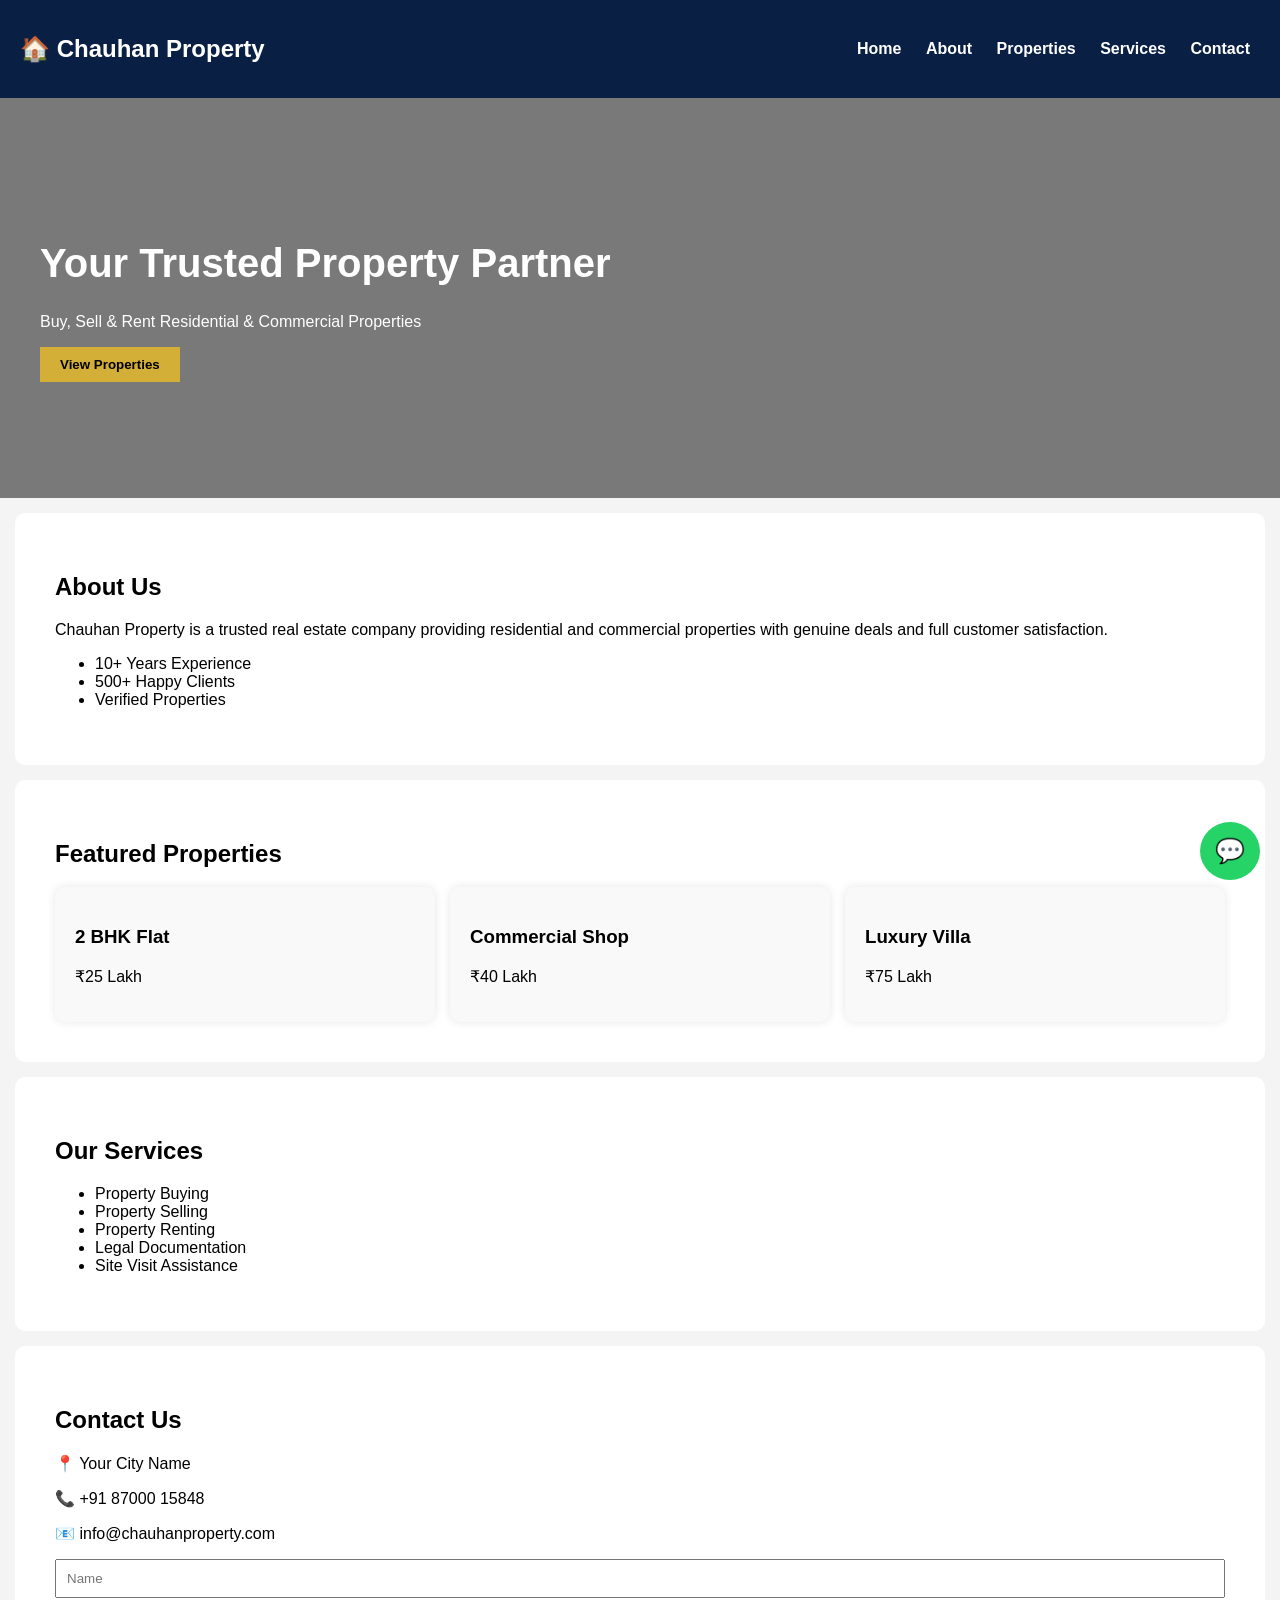
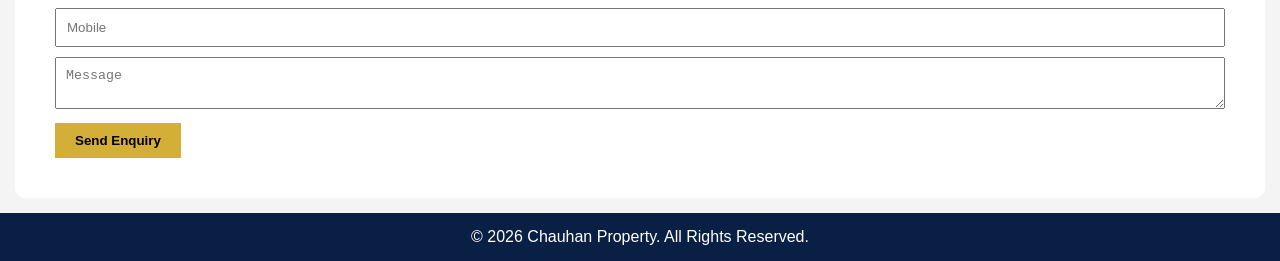
==== index.html @ dc0bf6d6 "Add files via upload" ====
<!DOCTYPE html>
<html lang="en">
<head>
<meta charset="UTF-8">
<title>Chauhan Property</title>
<meta name="viewport" content="width=device-width, initial-scale=1.0">
<style>
*{box-sizing:border-box;}
body{margin:0;font-family:Arial;background:#f4f4f4;}
header{background:#0a1f44;color:white;padding:15px 20px;display:flex;justify-content:space-between;align-items:center;flex-wrap:wrap;}
nav a{color:white;margin:5px 10px;text-decoration:none;font-weight:bold;}
.slider{position:relative;height:400px;overflow:hidden;}
.slide{position:absolute;width:100%;height:100%;background-size:cover;background-position:center;transition:1s;}
.overlay{background:rgba(0,0,0,0.5);height:100%;color:white;display:flex;align-items:center;padding-left:40px;}
.overlay h1{font-size:40px;}
.section{padding:40px;background:white;margin:15px;border-radius:10px;}
.cards{display:flex;gap:15px;flex-wrap:wrap;}
.card{background:#f9f9f9;padding:20px;border-radius:10px;flex:1;min-width:250px;box-shadow:0 0 10px rgba(0,0,0,0.1);}
footer{background:#0a1f44;color:white;text-align:center;padding:15px;}
input,textarea{width:100%;padding:10px;margin-bottom:10px;}
button{background:#d4af37;border:none;padding:10px 20px;font-weight:bold;cursor:pointer;}
.whatsapp{position:fixed;bottom:20px;right:20px;background:#25d366;color:white;padding:15px;border-radius:50%;font-size:24px;text-decoration:none;}
@media(max-width:768px){.overlay h1{font-size:26px;}header{flex-direction:column;align-items:flex-start;}}
</style>
</head>
<body>
<header>
<h2>🏠 Chauhan Property</h2>
<nav>
<a href="#">Home</a>
<a href="#">About</a>
<a href="#">Properties</a>
<a href="#">Services</a>
<a href="#">Contact</a>
</nav>
</header>
<div class="slider">
<div class="slide" style="background-image:url('https://images.unsplash.com/photo-1568605114967-8130f3a36994');"></div>
<div class="slide" style="background-image:url('https://images.unsplash.com/photo-1570129477492-45c003edd2be');"></div>
<div class="slide" style="background-image:url('https://images.unsplash.com/photo-1564013799919-ab600027ffc6');"></div>
<div class="overlay">
<div>
<h1>Your Trusted Property Partner</h1>
<p>Buy, Sell & Rent Residential & Commercial Properties</p>
<button>View Properties</button>
</div>
</div>
</div>
<div class="section">
<h2>About Us</h2>
<p>Chauhan Property is a trusted real estate company providing residential and commercial properties with genuine deals and full customer satisfaction.</p>
<ul>
<li>10+ Years Experience</li>
<li>500+ Happy Clients</li>
<li>Verified Properties</li>
</ul>
</div>
<div class="section">
<h2>Featured Properties</h2>
<div class="cards">
<div class="card"><h3>2 BHK Flat</h3><p>₹25 Lakh</p></div>
<div class="card"><h3>Commercial Shop</h3><p>₹40 Lakh</p></div>
<div class="card"><h3>Luxury Villa</h3><p>₹75 Lakh</p></div>
</div>
</div>
<div class="section">
<h2>Our Services</h2>
<ul>
<li>Property Buying</li>
<li>Property Selling</li>
<li>Property Renting</li>
<li>Legal Documentation</li>
<li>Site Visit Assistance</li>
</ul>
</div>
<div class="section">
<h2>Contact Us</h2>
<p>📍 Your City Name</p>
<p>📞 +91 87000 15848</p>
<p>📧 info@chauhanproperty.com</p>
<form>
<input type="text" placeholder="Name">
<input type="text" placeholder="Mobile">
<textarea placeholder="Message"></textarea>
<button>Send Enquiry</button>
</form>
</div>
<footer>© 2026 Chauhan Property. All Rights Reserved.</footer>
<a class="whatsapp" href="https://wa.me/918700015848" target="_blank">💬</a>
<script>
let slides=document.querySelectorAll('.slide');let i=0;slides[0].style.opacity=1;
setInterval(()=>{slides[i].style.opacity=0;i=(i+1)%slides.length;slides[i].style.opacity=1;},3000);
</script>
</body>
</html>
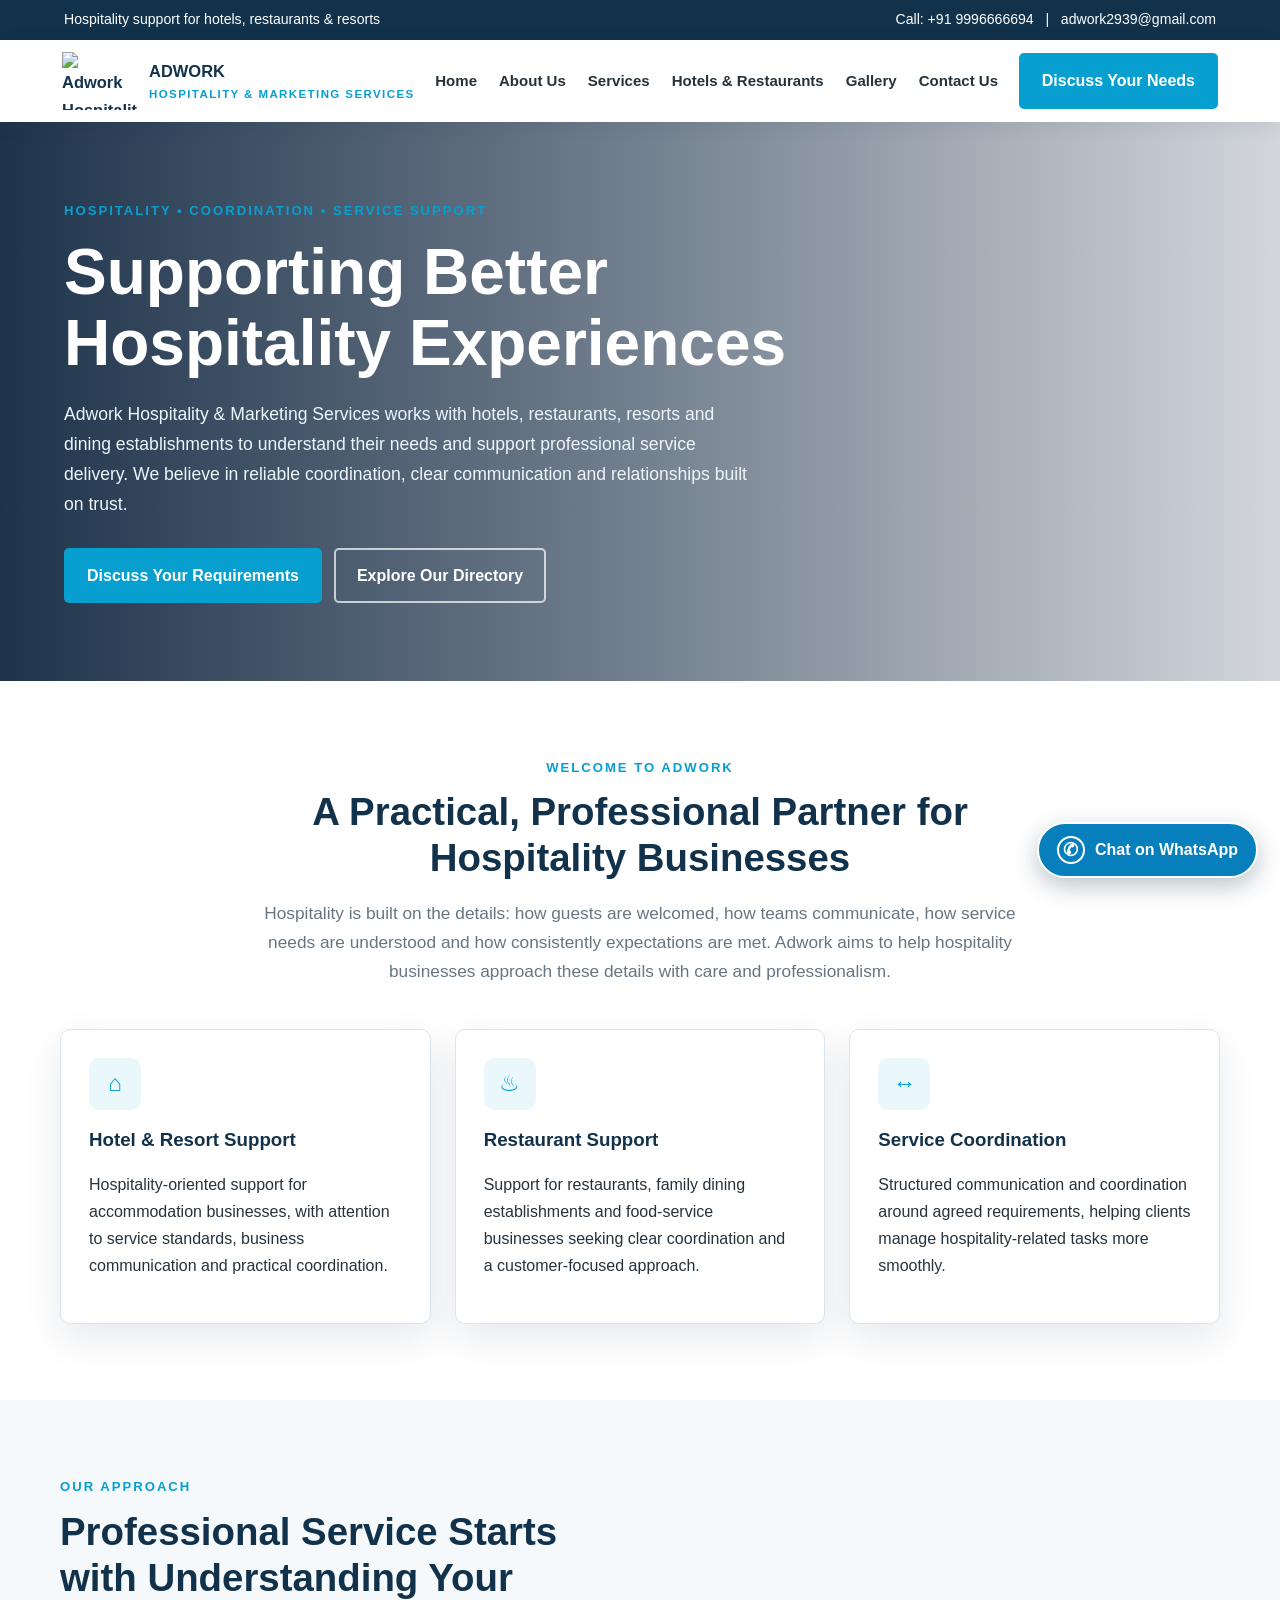
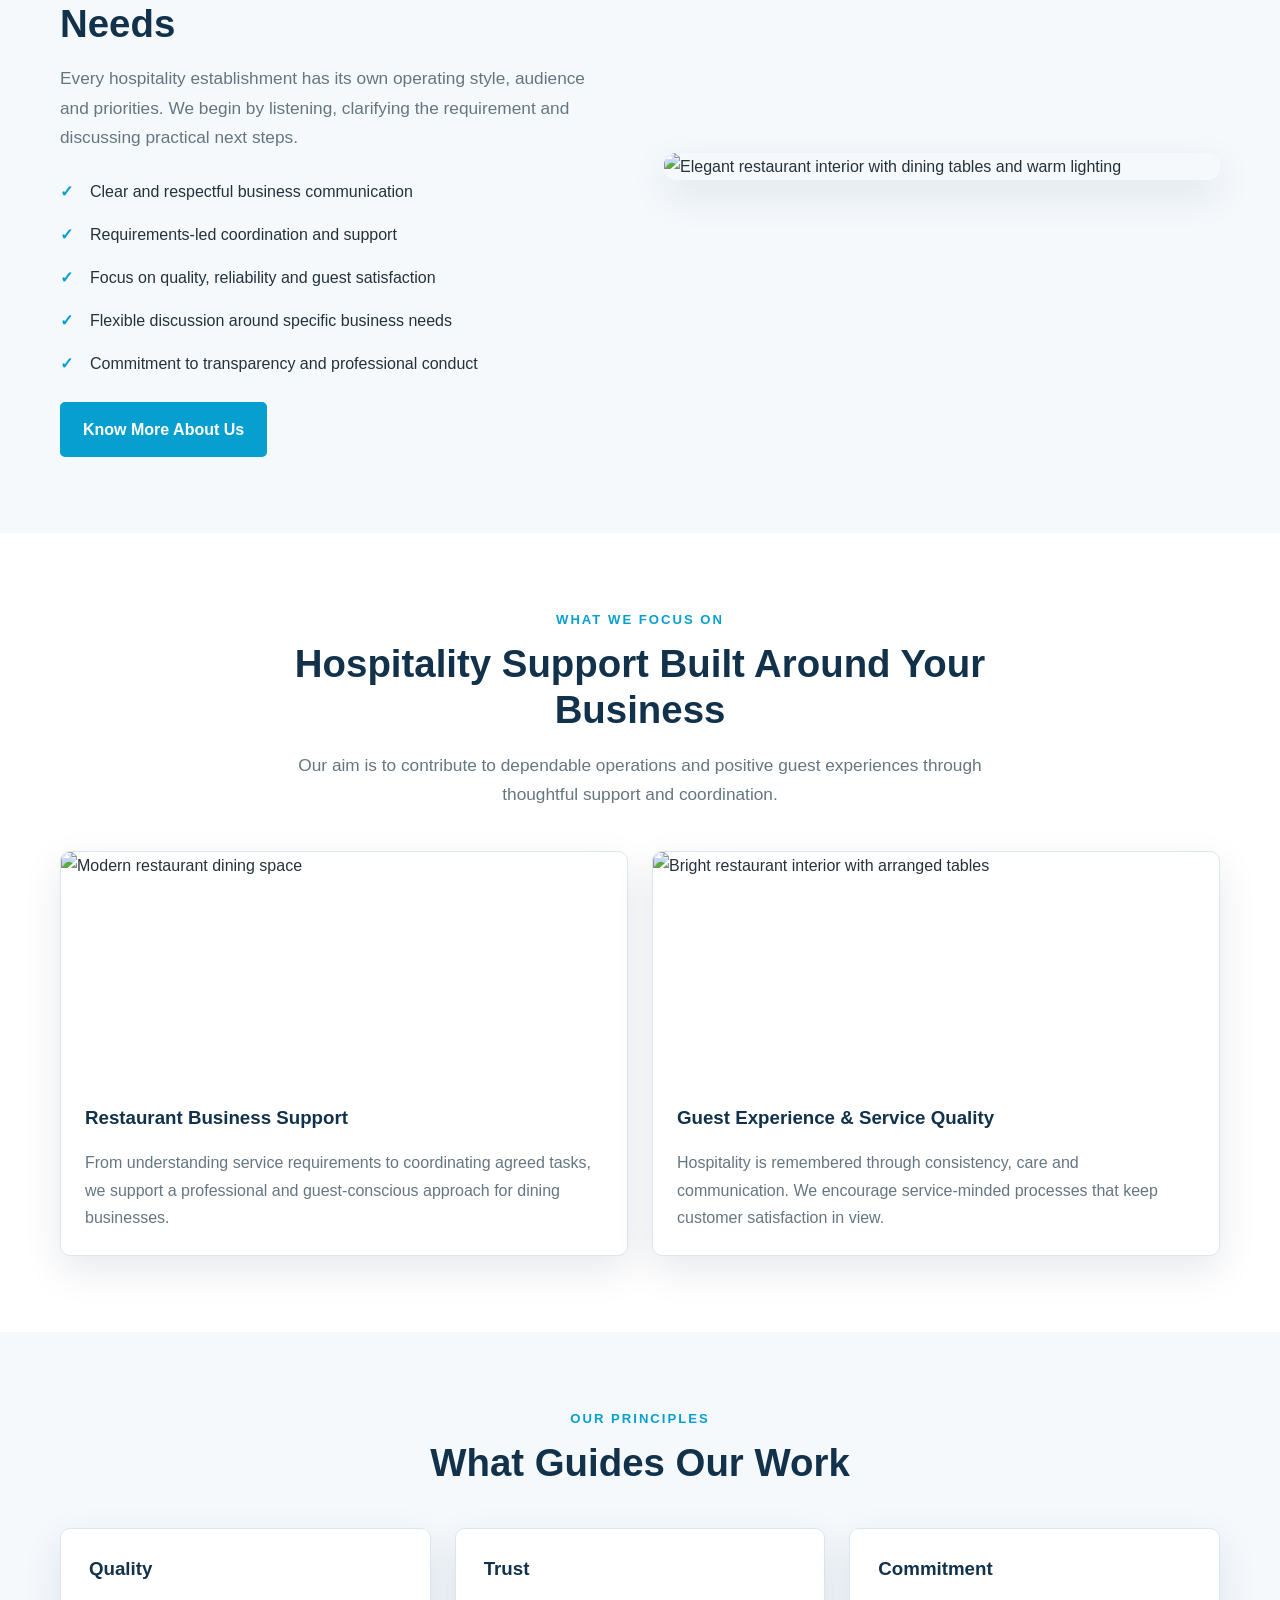
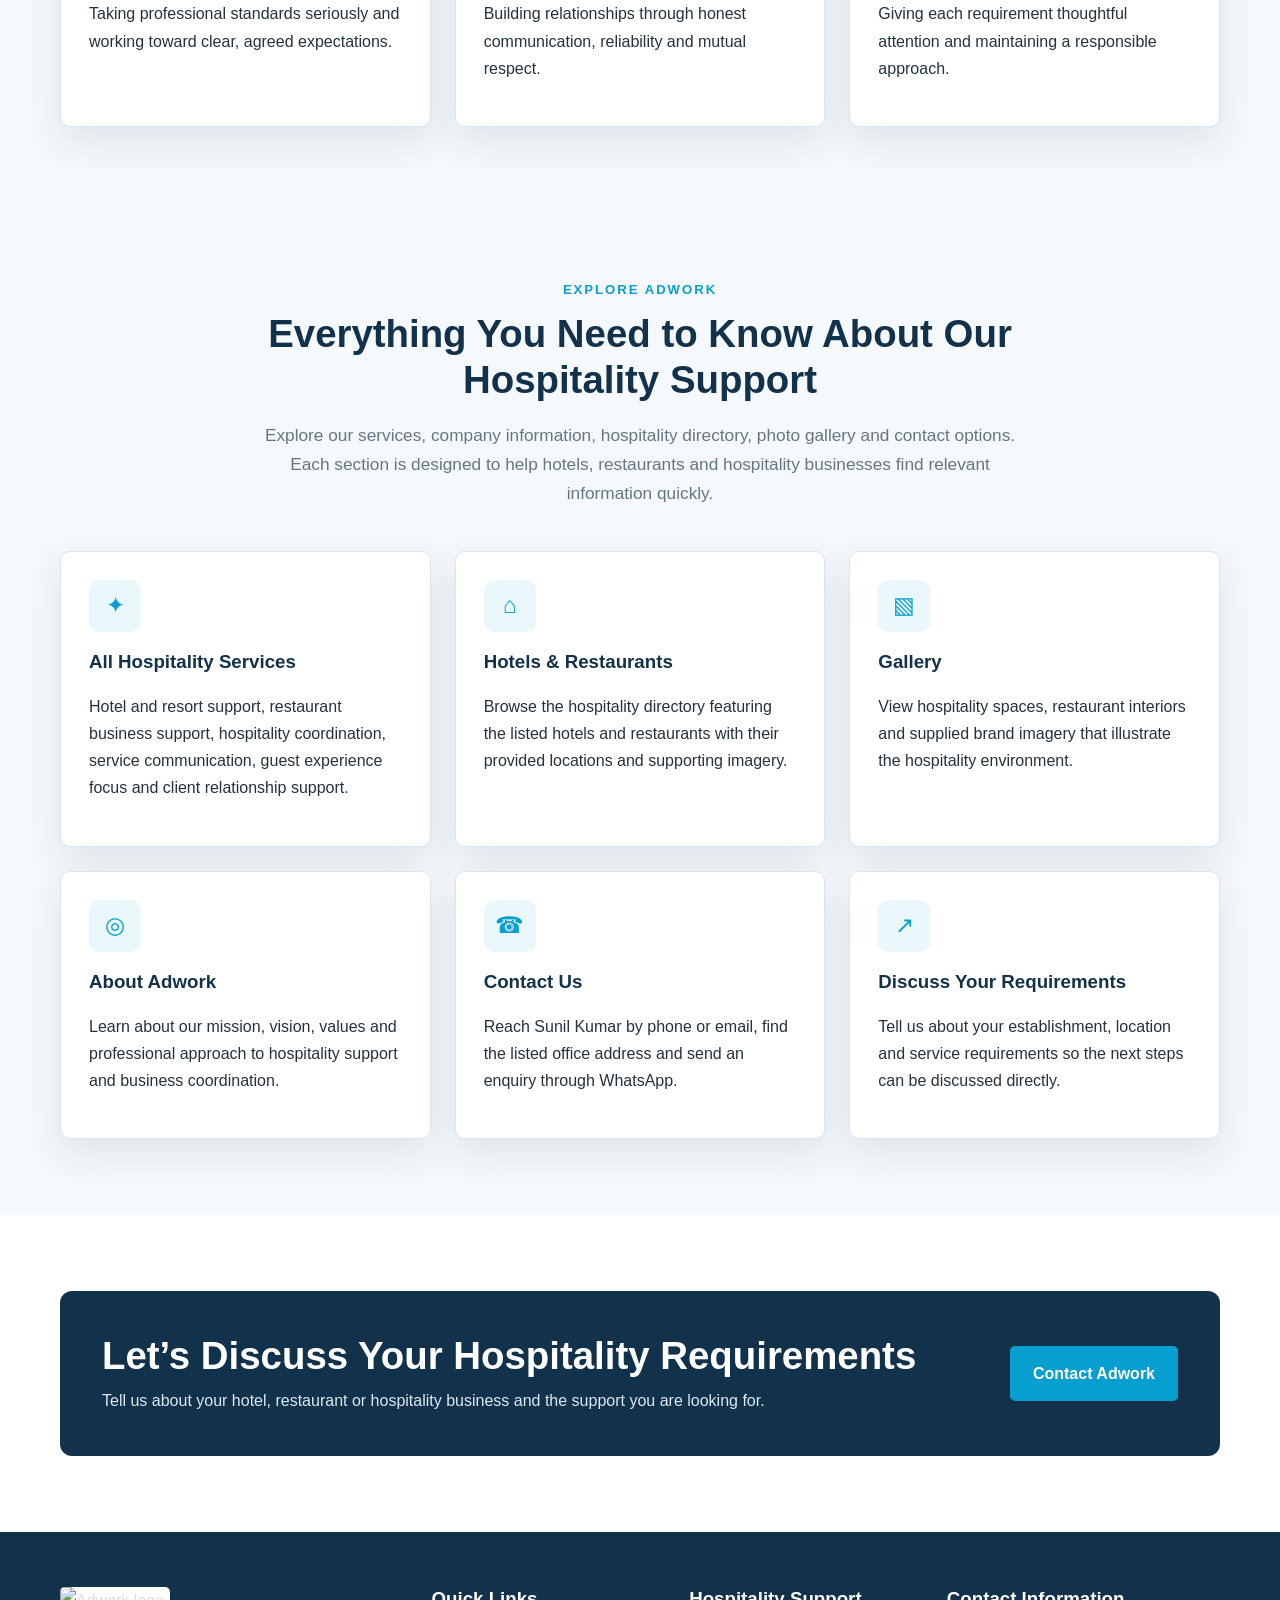
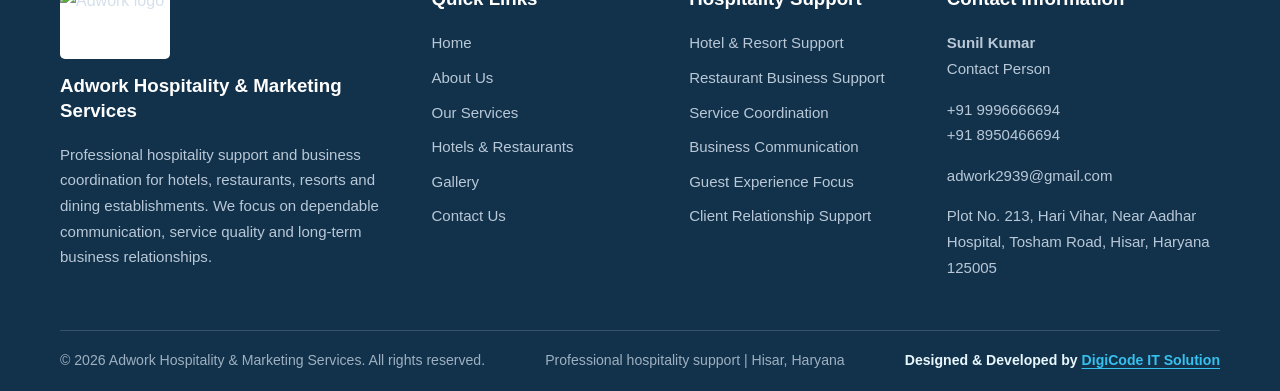
==== commit 37fcbc75: "Add files via upload" ====
--- a/index.html
+++ b/index.html
@@ -1,95 +1,48 @@
-<!DOCTYPE html>
-<html lang="en">
-<head>
-<meta charset="UTF-8">
-<title>Chauhan Property</title>
-<meta name="viewport" content="width=device-width, initial-scale=1.0">
-<style>
-*{box-sizing:border-box;}
-body{margin:0;font-family:Arial;background:#f4f4f4;}
-header{background:#0a1f44;color:white;padding:15px 20px;display:flex;justify-content:space-between;align-items:center;flex-wrap:wrap;}
-nav a{color:white;margin:5px 10px;text-decoration:none;font-weight:bold;}
-.slider{position:relative;height:400px;overflow:hidden;}
-.slide{position:absolute;width:100%;height:100%;background-size:cover;background-position:center;transition:1s;}
-.overlay{background:rgba(0,0,0,0.5);height:100%;color:white;display:flex;align-items:center;padding-left:40px;}
-.overlay h1{font-size:40px;}
-.section{padding:40px;background:white;margin:15px;border-radius:10px;}
-.cards{display:flex;gap:15px;flex-wrap:wrap;}
-.card{background:#f9f9f9;padding:20px;border-radius:10px;flex:1;min-width:250px;box-shadow:0 0 10px rgba(0,0,0,0.1);}
-footer{background:#0a1f44;color:white;text-align:center;padding:15px;}
-input,textarea{width:100%;padding:10px;margin-bottom:10px;}
-button{background:#d4af37;border:none;padding:10px 20px;font-weight:bold;cursor:pointer;}
-.whatsapp{position:fixed;bottom:20px;right:20px;background:#25d366;color:white;padding:15px;border-radius:50%;font-size:24px;text-decoration:none;}
-@media(max-width:768px){.overlay h1{font-size:26px;}header{flex-direction:column;align-items:flex-start;}}
-</style>
-</head>
-<body>
-<header>
-<h2>🏠 Chauhan Property</h2>
-<nav>
-<a href="#">Home</a>
-<a href="#">About</a>
-<a href="#">Properties</a>
-<a href="#">Services</a>
-<a href="#">Contact</a>
-</nav>
-</header>
-<div class="slider">
-<div class="slide" style="background-image:url('https://images.unsplash.com/photo-1568605114967-8130f3a36994');"></div>
-<div class="slide" style="background-image:url('https://images.unsplash.com/photo-1570129477492-45c003edd2be');"></div>
-<div class="slide" style="background-image:url('https://images.unsplash.com/photo-1564013799919-ab600027ffc6');"></div>
-<div class="overlay">
-<div>
-<h1>Your Trusted Property Partner</h1>
-<p>Buy, Sell & Rent Residential & Commercial Properties</p>
-<button>View Properties</button>
+<!doctype html>
+<html lang="en"><head><meta charset="utf-8"><meta name="viewport" content="width=device-width,initial-scale=1">
+<title>Adwork Hospitality & Marketing Services | Hotel & Restaurant Support</title><meta name="description" content="Adwork Hospitality & Marketing Services offers hospitality-oriented support and business coordination for hotels, restaurants, resorts and dining establishments in India.">
+<meta name="theme-color" content="#12324b"><link rel="stylesheet" href="style.css">
+</head><body>
+<div class="topbar"><div>Hospitality support for hotels, restaurants & resorts</div><div>Call: <a href="tel:+919996666694">+91 9996666694</a> &nbsp; | &nbsp; <a href="mailto:adwork2939@gmail.com">adwork2939@gmail.com</a></div></div>
+<header class="site-header"><div class="nav-wrap">
+<a class="brand" href="index.html"><img src="assets/adwork-logo.jpg" alt="Adwork Hospitality & Marketing Services logo"><div>ADWORK<span>HOSPITALITY & MARKETING SERVICES</span></div></a>
+<button class="mobile-toggle" aria-label="Open navigation menu" aria-expanded="false">☰</button>
+<nav class="nav-links" aria-label="Main navigation">
+<a href="index.html">Home</a><a href="about.html">About Us</a><a href="services.html">Services</a><a href="directory.html">Hotels & Restaurants</a><a href="gallery.html">Gallery</a><a href="contact.html">Contact Us</a>
+</nav><a class="nav-cta" href="contact.html">Discuss Your Needs</a>
+</div></header>
+
+<main>
+<section class="hero"><div class="hero-inner"><div class="eyebrow">Hospitality • Coordination • Service Support</div><h1>Supporting Better Hospitality Experiences</h1><p>Adwork Hospitality & Marketing Services works with hotels, restaurants, resorts and dining establishments to understand their needs and support professional service delivery. We believe in reliable coordination, clear communication and relationships built on trust.</p><div class="hero-actions"><a class="btn" href="contact.html">Discuss Your Requirements</a><a class="btn btn-outline" href="directory.html">Explore Our Directory</a></div></div></section>
+<section class="section"><div class="container"><div class="section-heading"><div class="eyebrow">Welcome to Adwork</div><h2>A Practical, Professional Partner for Hospitality Businesses</h2><p class="lead">Hospitality is built on the details: how guests are welcomed, how teams communicate, how service needs are understood and how consistently expectations are met. Adwork aims to help hospitality businesses approach these details with care and professionalism.</p></div>
+<div class="grid"><article class="service-card"><div class="icon-box">⌂</div><h3>Hotel & Resort Support</h3><p>Hospitality-oriented support for accommodation businesses, with attention to service standards, business communication and practical coordination.</p></article><article class="service-card"><div class="icon-box">♨</div><h3>Restaurant Support</h3><p>Support for restaurants, family dining establishments and food-service businesses seeking clear coordination and a customer-focused approach.</p></article><article class="service-card"><div class="icon-box">↔</div><h3>Service Coordination</h3><p>Structured communication and coordination around agreed requirements, helping clients manage hospitality-related tasks more smoothly.</p></article></div></div></section>
+<section class="section alt"><div class="container split"><div><div class="eyebrow">Our approach</div><h2>Professional Service Starts with Understanding Your Needs</h2><p class="lead">Every hospitality establishment has its own operating style, audience and priorities. We begin by listening, clarifying the requirement and discussing practical next steps.</p><ul class="check-list"><li>Clear and respectful business communication</li><li>Requirements-led coordination and support</li><li>Focus on quality, reliability and guest satisfaction</li><li>Flexible discussion around specific business needs</li><li>Commitment to transparency and professional conduct</li></ul><a class="btn" href="about.html">Know More About Us</a></div><img src="assets/restaurant-interior-1.jpg" alt="Elegant restaurant interior with dining tables and warm lighting"></div></section>
+<section class="section"><div class="container"><div class="section-heading"><div class="eyebrow">What we focus on</div><h2>Hospitality Support Built Around Your Business</h2><p class="lead">Our aim is to contribute to dependable operations and positive guest experiences through thoughtful support and coordination.</p></div><div class="grid two"><article class="card"><img src="assets/restaurant-interior-2.jpg" alt="Modern restaurant dining space"><div class="card-body"><h3>Restaurant Business Support</h3><p>From understanding service requirements to coordinating agreed tasks, we support a professional and guest-conscious approach for dining businesses.</p></div></article><article class="card"><img src="assets/restaurant-interior-3.jpg" alt="Bright restaurant interior with arranged tables"><div class="card-body"><h3>Guest Experience & Service Quality</h3><p>Hospitality is remembered through consistency, care and communication. We encourage service-minded processes that keep customer satisfaction in view.</p></div></article></div></div></section>
+<section class="section alt"><div class="container"><div class="section-heading"><div class="eyebrow">Our principles</div><h2>What Guides Our Work</h2></div><div class="grid"><div class="service-card"><h3>Quality</h3><p>Taking professional standards seriously and working toward clear, agreed expectations.</p></div><div class="service-card"><h3>Trust</h3><p>Building relationships through honest communication, reliability and mutual respect.</p></div><div class="service-card"><h3>Commitment</h3><p>Giving each requirement thoughtful attention and maintaining a responsible approach.</p></div></div></div></section>
+
+
+<section class="section alt"><div class="container">
+<div class="section-heading"><div class="eyebrow">Explore Adwork</div><h2>Everything You Need to Know About Our Hospitality Support</h2>
+<p class="lead">Explore our services, company information, hospitality directory, photo gallery and contact options. Each section is designed to help hotels, restaurants and hospitality businesses find relevant information quickly.</p></div>
+<div class="grid">
+<a class="service-card" href="services.html"><div class="icon-box">✦</div><h3>All Hospitality Services</h3><p>Hotel and resort support, restaurant business support, hospitality coordination, service communication, guest experience focus and client relationship support.</p></a>
+<a class="service-card" href="directory.html"><div class="icon-box">⌂</div><h3>Hotels & Restaurants</h3><p>Browse the hospitality directory featuring the listed hotels and restaurants with their provided locations and supporting imagery.</p></a>
+<a class="service-card" href="gallery.html"><div class="icon-box">▧</div><h3>Gallery</h3><p>View hospitality spaces, restaurant interiors and supplied brand imagery that illustrate the hospitality environment.</p></a>
+<a class="service-card" href="about.html"><div class="icon-box">◎</div><h3>About Adwork</h3><p>Learn about our mission, vision, values and professional approach to hospitality support and business coordination.</p></a>
+<a class="service-card" href="contact.html"><div class="icon-box">☎</div><h3>Contact Us</h3><p>Reach Sunil Kumar by phone or email, find the listed office address and send an enquiry through WhatsApp.</p></a>
+<a class="service-card" href="contact.html"><div class="icon-box">↗</div><h3>Discuss Your Requirements</h3><p>Tell us about your establishment, location and service requirements so the next steps can be discussed directly.</p></a>
 </div>
-</div>
-</div>
-<div class="section">
-<h2>About Us</h2>
-<p>Chauhan Property is a trusted real estate company providing residential and commercial properties with genuine deals and full customer satisfaction.</p>
-<ul>
-<li>10+ Years Experience</li>
-<li>500+ Happy Clients</li>
-<li>Verified Properties</li>
-</ul>
-</div>
-<div class="section">
-<h2>Featured Properties</h2>
-<div class="cards">
-<div class="card"><h3>2 BHK Flat</h3><p>₹25 Lakh</p></div>
-<div class="card"><h3>Commercial Shop</h3><p>₹40 Lakh</p></div>
-<div class="card"><h3>Luxury Villa</h3><p>₹75 Lakh</p></div>
-</div>
-</div>
-<div class="section">
-<h2>Our Services</h2>
-<ul>
-<li>Property Buying</li>
-<li>Property Selling</li>
-<li>Property Renting</li>
-<li>Legal Documentation</li>
-<li>Site Visit Assistance</li>
-</ul>
-</div>
-<div class="section">
-<h2>Contact Us</h2>
-<p>📍 Your City Name</p>
-<p>📞 +91 87000 15848</p>
-<p>📧 info@chauhanproperty.com</p>
-<form>
-<input type="text" placeholder="Name">
-<input type="text" placeholder="Mobile">
-<textarea placeholder="Message"></textarea>
-<button>Send Enquiry</button>
-</form>
-</div>
-<footer>© 2026 Chauhan Property. All Rights Reserved.</footer>
-<a class="whatsapp" href="https://wa.me/918700015848" target="_blank">💬</a>
-<script>
-let slides=document.querySelectorAll('.slide');let i=0;slides[0].style.opacity=1;
-setInterval(()=>{slides[i].style.opacity=0;i=(i+1)%slides.length;slides[i].style.opacity=1;},3000);
-</script>
-</body>
-</html>+</div></section>
+
+<section class="section"><div class="container"><div class="banner-cta"><div><h2>Let’s Discuss Your Hospitality Requirements</h2><p>Tell us about your hotel, restaurant or hospitality business and the support you are looking for.</p></div><a class="btn" href="contact.html">Contact Adwork</a></div></div></section>
+</main>
+
+<footer class="site-footer"><div class="footer-grid">
+<div><img class="footer-brand" src="assets/adwork-logo.jpg" alt="Adwork logo"><h3>Adwork Hospitality & Marketing Services</h3><p>Professional hospitality support and business coordination for hotels, restaurants, resorts and dining establishments. We focus on dependable communication, service quality and long-term business relationships.</p></div>
+<div><h3>Quick Links</h3><ul><li><a href="index.html">Home</a></li><li><a href="about.html">About Us</a></li><li><a href="services.html">Our Services</a></li><li><a href="directory.html">Hotels & Restaurants</a></li><li><a href="gallery.html">Gallery</a></li><li><a href="contact.html">Contact Us</a></li></ul></div>
+<div><h3>Hospitality Support</h3><ul><li>Hotel & Resort Support</li><li>Restaurant Business Support</li><li>Service Coordination</li><li>Business Communication</li><li>Guest Experience Focus</li><li>Client Relationship Support</li></ul></div>
+<div><h3>Contact Information</h3><p><strong>Sunil Kumar</strong><br>Contact Person</p><p><a href="tel:+919996666694">+91 9996666694</a><br><a href="tel:+918950466694">+91 8950466694</a></p><p><a href="mailto:adwork2939@gmail.com">adwork2939@gmail.com</a></p><p>Plot No. 213, Hari Vihar, Near Aadhar Hospital, Tosham Road, Hisar, Haryana 125005</p></div>
+</div><div class="copyright"><span>© 2026 Adwork Hospitality & Marketing Services. All rights reserved.</span><span>Professional hospitality support | Hisar, Haryana</span><span class="digicode-credit">Designed &amp; Developed by <a href="https://www.digicodeitsolution.com" target="_blank" rel="noopener noreferrer">DigiCode IT Solution</a></span></div></footer>
+<a class="floating-whatsapp" href="https://wa.me/919996666694?text=Hello%20Adwork%20Hospitality%20%26%20Marketing%20Services%2C%20I%20would%20like%20to%20enquire%20about%20your%20services." target="_blank" rel="noopener noreferrer" aria-label="Chat with Adwork on WhatsApp"><span class="wa-icon" aria-hidden="true">✆</span><span>Chat on WhatsApp</span></a>
+<script src="script.js"></script>
+</body></html>
--- a/style.css
+++ b/style.css
@@ -0,0 +1,12 @@
+
+:root{--navy:#12324b;--blue:#079fd0;--sky:#eaf8fc;--ink:#26323b;--muted:#667681;--gold:#079fd0;--white:#fff;--line:#dce5ed;--shadow:0 14px 38px rgba(16,43,78,.10)}
+*{box-sizing:border-box}html{scroll-behavior:smooth}body{margin:0;font-family:Inter,Segoe UI,Arial,sans-serif;color:var(--ink);line-height:1.7;background:#fff}img{max-width:100%;display:block}a{color:inherit;text-decoration:none}.topbar{background:var(--navy);color:#fff;padding:8px 5%;font-size:.88rem;display:flex;gap:22px;justify-content:space-between;flex-wrap:wrap}.site-header{position:sticky;top:0;z-index:50;background:#fff;box-shadow:0 4px 18px rgba(16,43,78,.08)}.nav-wrap{max-width:1200px;margin:auto;padding:12px 22px;display:flex;align-items:center;justify-content:space-between;gap:20px}.brand{display:flex;align-items:center;gap:12px;font-weight:800;color:var(--navy);font-size:1.03rem}.brand img{width:75px;height:58px;object-fit:contain}.brand span{display:block;font-size:.72rem;letter-spacing:1.4px;color:var(--blue);font-weight:700}.nav-links{display:flex;align-items:center;gap:22px;flex-wrap:wrap;font-size:.94rem;font-weight:650}.nav-links a:hover,.nav-links a.active{color:var(--blue)}.nav-cta,.btn{display:inline-flex;align-items:center;justify-content:center;padding:12px 21px;border-radius:5px;background:var(--blue);color:#fff;font-weight:750;border:2px solid var(--blue);transition:.2s}.nav-cta:hover,.btn:hover{background:var(--navy);border-color:var(--navy);color:#fff}.btn-outline{background:transparent;color:var(--navy);border-color:#b7c9d8}.btn-outline:hover{color:#fff}.hero{position:relative;min-height:530px;display:flex;align-items:center;overflow:hidden;background:linear-gradient(90deg,rgba(8,31,57,.91),rgba(8,31,57,.57),rgba(8,31,57,.18)),url('assets/restaurant-interior-2.jpg') center/cover}.hero-inner{max-width:1200px;width:100%;margin:auto;padding:78px 24px;color:#fff}.eyebrow{color:var(--gold);text-transform:uppercase;letter-spacing:2px;font-weight:800;font-size:.82rem}.hero h1{font-size:clamp(2.4rem,5vw,4.4rem);line-height:1.1;max-width:780px;margin:15px 0 22px}.hero p{max-width:690px;font-size:1.1rem;color:#edf5fa}.hero-actions{display:flex;gap:12px;flex-wrap:wrap;margin-top:28px}.hero .btn-outline{color:#fff;border-color:rgba(255,255,255,.7)}.section{padding:76px 22px}.section.alt{background:#f5f9fc}.container{max-width:1160px;margin:auto}.section-heading{text-align:center;max-width:760px;margin:0 auto 42px}.section-heading .eyebrow{color:var(--blue)}h2{color:var(--navy);font-size:clamp(1.8rem,3vw,2.7rem);line-height:1.2;margin:10px 0 16px}h3{color:var(--navy);line-height:1.3;margin-top:0}.lead{font-size:1.08rem;color:var(--muted)}.grid{display:grid;grid-template-columns:repeat(3,minmax(0,1fr));gap:24px}.grid.two{grid-template-columns:repeat(2,minmax(0,1fr))}.card{background:#fff;border:1px solid var(--line);border-radius:10px;overflow:hidden;box-shadow:var(--shadow)}.card img{width:100%;height:230px;object-fit:cover}.card-body{padding:24px}.card p{color:var(--muted);margin-bottom:0}.icon-box{width:52px;height:52px;border-radius:10px;background:var(--sky);color:var(--blue);display:grid;place-items:center;font-size:1.45rem;margin-bottom:18px}.service-card{padding:28px;border:1px solid var(--line);border-radius:10px;background:#fff;box-shadow:var(--shadow)}.split{display:grid;grid-template-columns:1fr 1fr;gap:48px;align-items:center}.split img{border-radius:12px;max-height:520px;width:100%;object-fit:cover;box-shadow:var(--shadow)}.check-list{padding:0;list-style:none}.check-list li{padding:8px 0 8px 30px;position:relative}.check-list li:before{content:'✓';position:absolute;left:0;color:var(--blue);font-weight:900}.stats{display:grid;grid-template-columns:repeat(4,1fr);gap:16px;margin-top:30px}.stat{padding:20px;background:#fff;border:1px solid var(--line);border-radius:8px;text-align:center}.stat strong{display:block;color:var(--blue);font-size:1.5rem}.page-hero{background:linear-gradient(100deg,rgba(16,43,78,.94),rgba(7,134,196,.78)),url('assets/restaurant-interior-1.jpg') center/cover;color:#fff;padding:72px 22px}.page-hero .container{max-width:1160px}.page-hero h1{font-size:clamp(2.2rem,4vw,3.5rem);margin:0 0 12px}.page-hero p{max-width:720px;color:#eaf6fb;margin:0}.breadcrumbs{font-size:.9rem;color:#d7e9f3;margin-bottom:15px}.directory-card img{height:210px}.directory-card .location{font-size:.92rem;color:var(--blue);font-weight:700;margin-top:8px}.directory-card .note{font-size:.9rem;color:var(--muted);margin-top:10px}.banner-cta{background:var(--navy);color:#fff;padding:42px;border-radius:12px;display:flex;align-items:center;justify-content:space-between;gap:24px;flex-wrap:wrap}.banner-cta h2{color:#fff;margin:0 0 8px}.banner-cta p{margin:0;color:#dce8f1}.contact-grid{display:grid;grid-template-columns:.85fr 1.15fr;gap:28px}.contact-panel{background:var(--navy);color:#fff;border-radius:10px;padding:32px}.contact-panel h2,.contact-panel h3{color:#fff}.contact-item{padding:16px 0;border-bottom:1px solid rgba(255,255,255,.16)}.contact-item:last-child{border-bottom:0}.contact-item small{display:block;color:#a9dff5;text-transform:uppercase;letter-spacing:1px;font-weight:750}.form-panel{padding:32px;border:1px solid var(--line);border-radius:10px;box-shadow:var(--shadow)}.form-grid{display:grid;grid-template-columns:1fr 1fr;gap:16px}.field{display:flex;flex-direction:column;gap:6px}.field.full{grid-column:1/-1}label{font-weight:700;color:var(--navy);font-size:.92rem}input,select,textarea{width:100%;padding:13px 14px;border:1px solid #cbd7e2;border-radius:5px;font:inherit;background:#fff;color:var(--ink)}textarea{min-height:130px;resize:vertical}.form-note{font-size:.86rem;color:var(--muted)}.faq-item{padding:20px 0;border-bottom:1px solid var(--line)}.faq-item h3{margin-bottom:8px}.site-footer{background:#12324b;color:#d5e0eb;padding:55px 22px 18px}.footer-grid{max-width:1160px;margin:auto;display:grid;grid-template-columns:1.5fr 1fr 1fr 1.2fr;gap:30px}.site-footer h3{color:#fff}.site-footer p,.site-footer li{color:#b9c8d7;font-size:.94rem}.site-footer ul{list-style:none;padding:0}.site-footer li{margin:9px 0}.site-footer a:hover{color:#fff}.footer-brand{width:110px;height:72px;object-fit:contain;background:#fff;border-radius:5px;margin-bottom:15px}.copyright{max-width:1160px;margin:35px auto 0;padding-top:18px;border-top:1px solid rgba(255,255,255,.16);display:flex;justify-content:space-between;gap:15px;flex-wrap:wrap;font-size:.88rem;color:#9eb0c1}.mobile-toggle{display:none;background:none;border:1px solid var(--line);padding:8px 11px;border-radius:5px;font-size:1.2rem}.notice{padding:16px;background:#fff7e8;border-left:4px solid var(--gold);color:#69512a;border-radius:4px;font-size:.92rem}.gallery img{height:260px;object-fit:cover;border-radius:9px;width:100%}.gallery{display:grid;grid-template-columns:repeat(3,1fr);gap:18px}.pill{display:inline-block;background:var(--sky);color:var(--navy);padding:5px 10px;border-radius:100px;font-size:.8rem;font-weight:750;margin:3px}@media(max-width:900px){.nav-links{gap:12px;font-size:.88rem}.grid{grid-template-columns:repeat(2,1fr)}.footer-grid{grid-template-columns:repeat(2,1fr)}.contact-grid{grid-template-columns:1fr}.split{gap:28px}}@media(max-width:680px){.topbar{justify-content:center;text-align:center;gap:6px 16px}.nav-wrap{flex-wrap:wrap}.mobile-toggle{display:block}.nav-links{display:none;width:100%;flex-direction:column;align-items:stretch;padding:10px 0 14px}.nav-links.open{display:flex}.nav-links a{padding:7px 0}.nav-cta{display:none}.hero{min-height:540px}.hero-inner{padding:60px 22px}.section{padding:56px 18px}.grid,.grid.two,.split,.stats,.footer-grid,.gallery{grid-template-columns:1fr}.form-grid{grid-template-columns:1fr}.field.full{grid-column:auto}.banner-cta{padding:28px}.card img{height:220px}.page-hero{padding:54px 18px}}
+
+/* DigiCode attribution */
+.digicode-credit{color:#e8f7fc;font-weight:700}.digicode-credit a{color:#36c0ed;text-decoration:underline;text-underline-offset:3px}.digicode-credit a:hover{color:#fff}
+
+/* Floating WhatsApp contact button on every page */
+.floating-whatsapp{position:fixed;right:22px;bottom:22px;z-index:1000;display:flex;align-items:center;gap:10px;padding:12px 18px;border-radius:999px;background:#087fbd;color:#fff;font-weight:800;box-shadow:0 8px 24px rgba(8,42,65,.28);border:2px solid #fff;transition:transform .2s,background .2s}
+.floating-whatsapp:hover{background:#075d8a;color:#fff;transform:translateY(-2px)}
+.floating-whatsapp .wa-icon{display:grid;place-items:center;width:28px;height:28px;border:2px solid #fff;border-radius:50%;font-size:18px;line-height:1}
+@media(max-width:480px){.floating-whatsapp{right:12px;bottom:12px;padding:10px 14px;font-size:.9rem}.floating-whatsapp .wa-icon{width:25px;height:25px}}
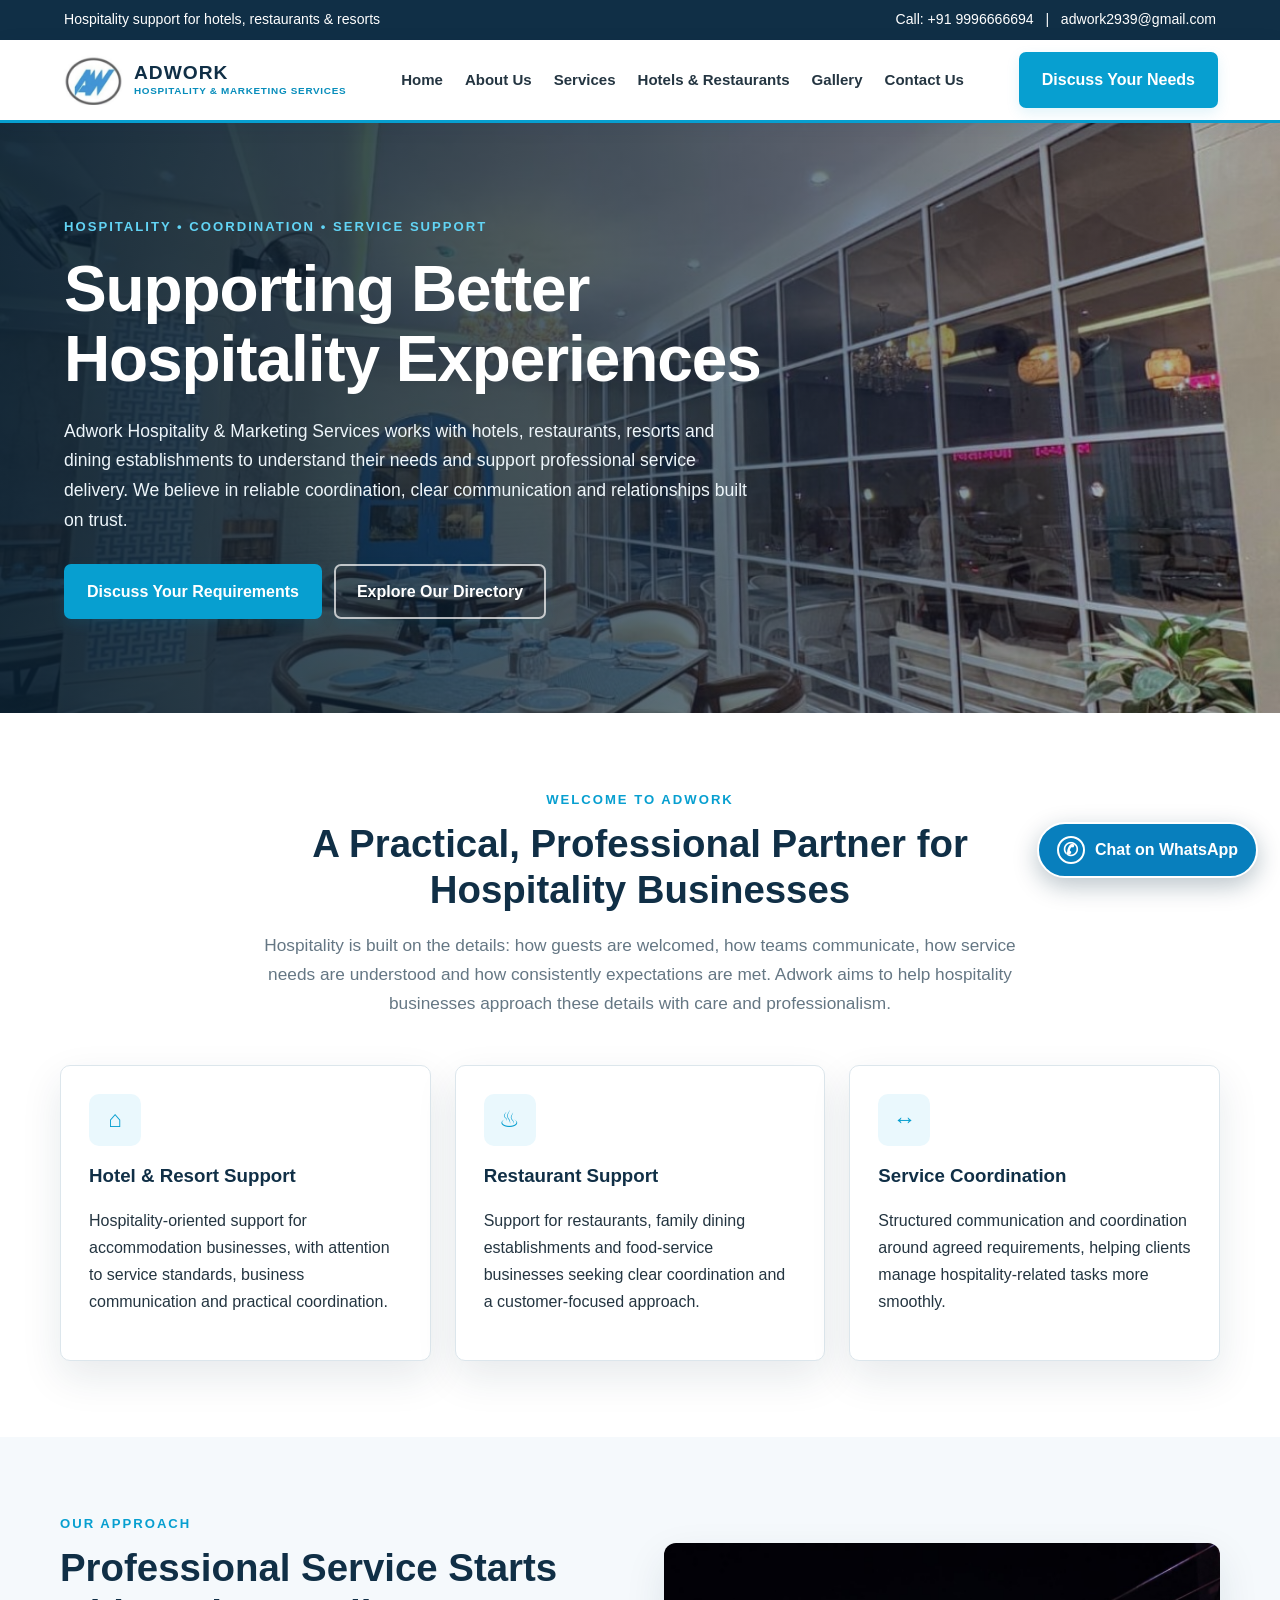
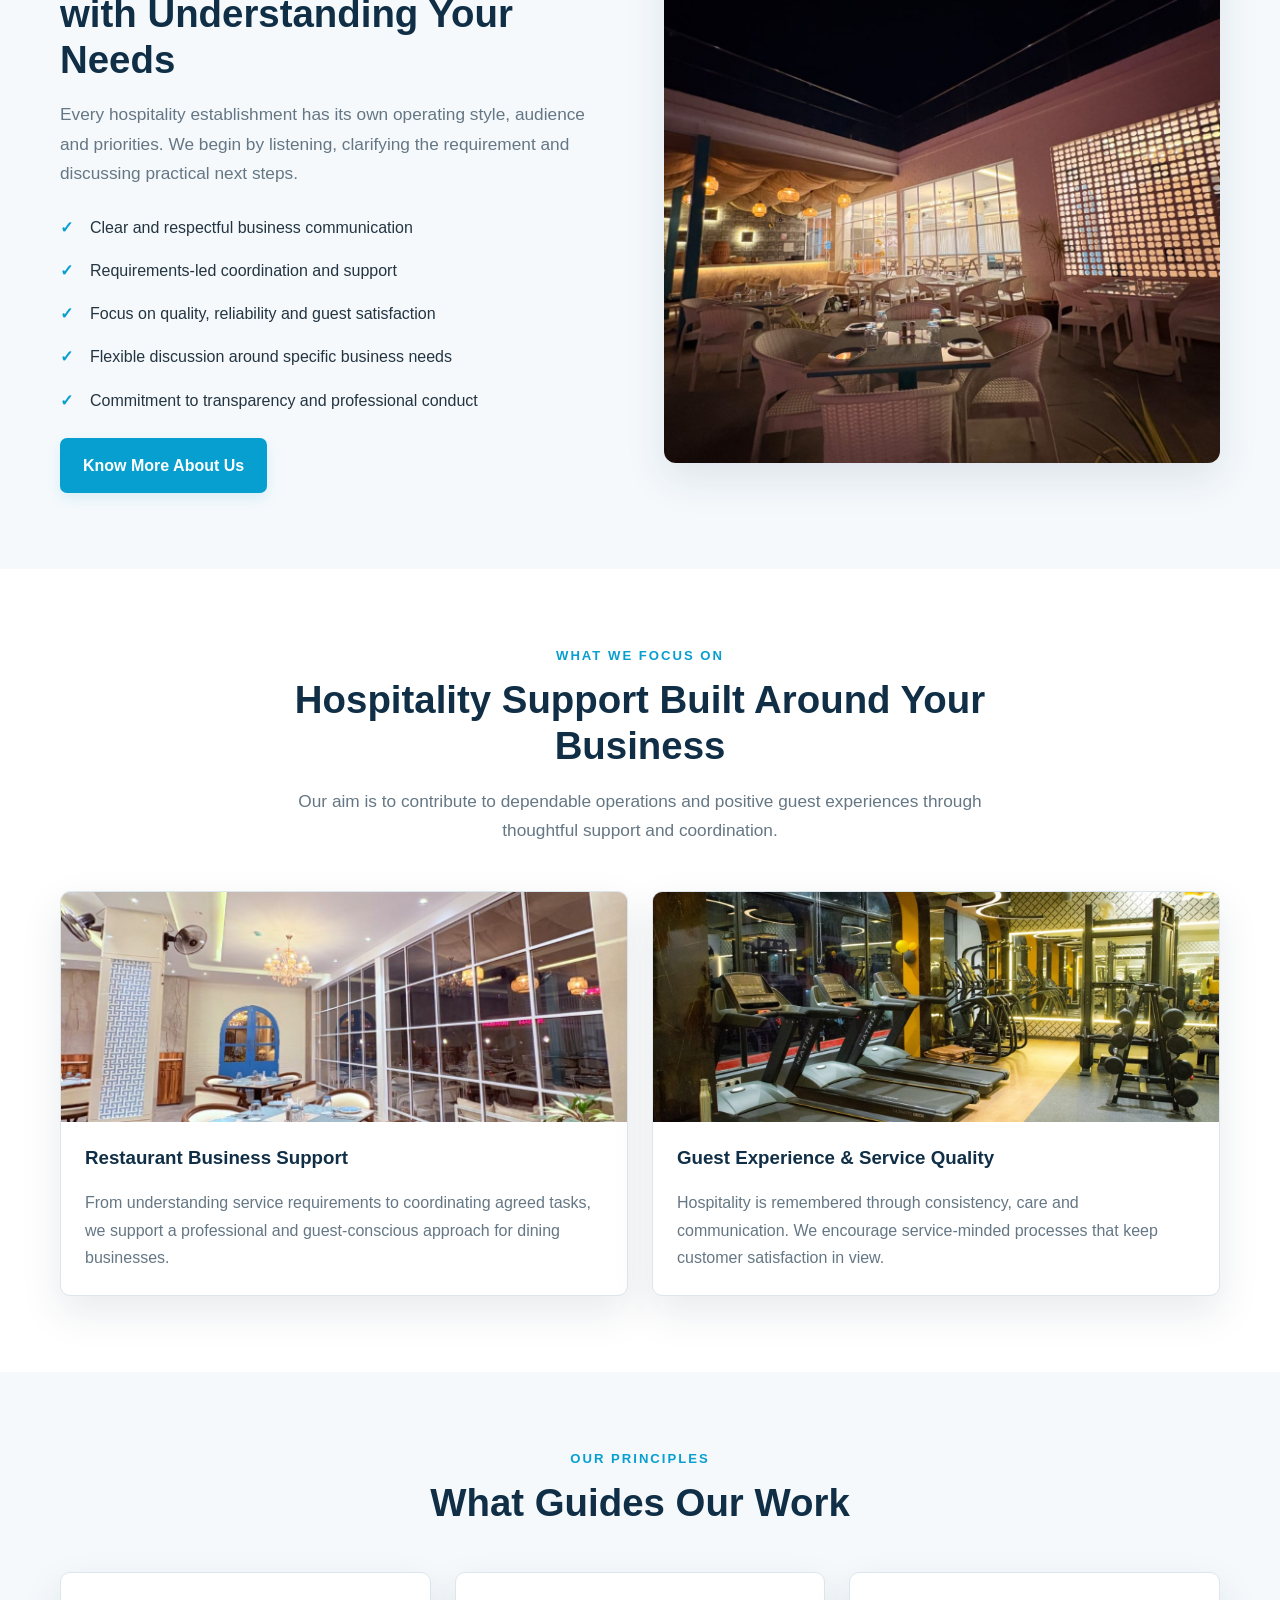
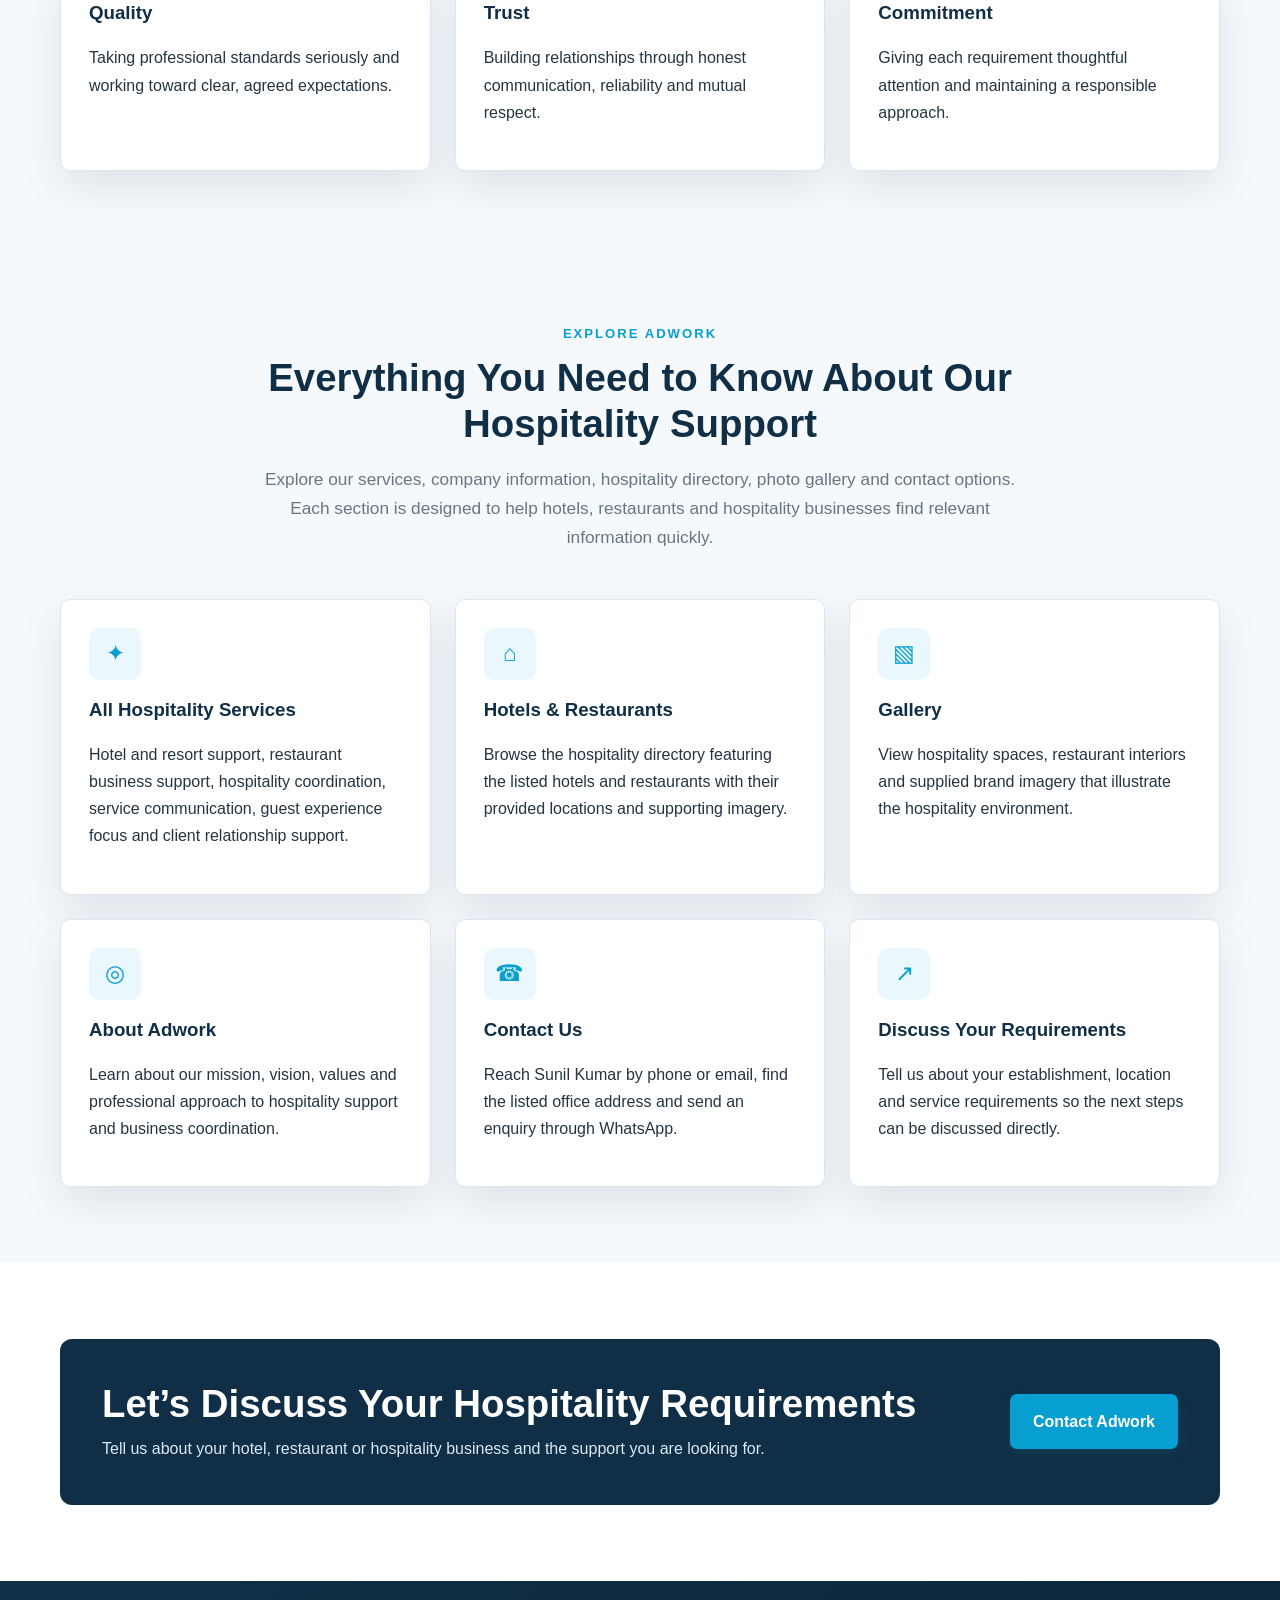
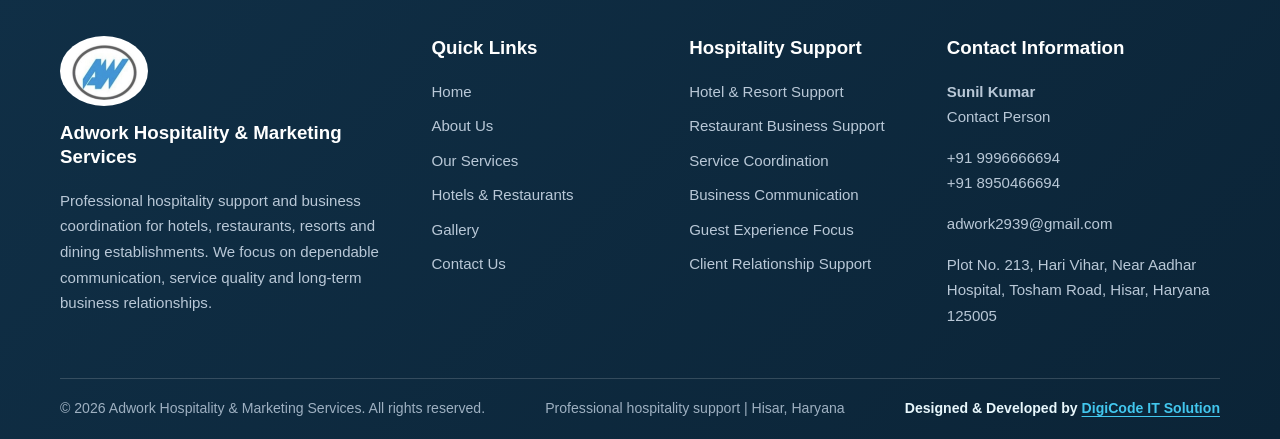
==== commit 7159fa0f: "Add files via upload" ====
--- a/index.html
+++ b/index.html
@@ -5,7 +5,7 @@
 </head><body>
 <div class="topbar"><div>Hospitality support for hotels, restaurants & resorts</div><div>Call: <a href="tel:+919996666694">+91 9996666694</a> &nbsp; | &nbsp; <a href="mailto:adwork2939@gmail.com">adwork2939@gmail.com</a></div></div>
 <header class="site-header"><div class="nav-wrap">
-<a class="brand" href="index.html"><img src="assets/adwork-logo.jpg" alt="Adwork Hospitality & Marketing Services logo"><div>ADWORK<span>HOSPITALITY & MARKETING SERVICES</span></div></a>
+<a class="brand" href="index.html"><img src="assets/adwork-aw-mark.jpg" alt="Adwork Hospitality & Marketing Services logo"><div class="brand-wordmark">ADWORK<span>HOSPITALITY &amp; MARKETING SERVICES</span></div></a>
 <button class="mobile-toggle" aria-label="Open navigation menu" aria-expanded="false">☰</button>
 <nav class="nav-links" aria-label="Main navigation">
 <a href="index.html">Home</a><a href="about.html">About Us</a><a href="services.html">Services</a><a href="directory.html">Hotels & Restaurants</a><a href="gallery.html">Gallery</a><a href="contact.html">Contact Us</a>
@@ -38,7 +38,7 @@
 </main>
 
 <footer class="site-footer"><div class="footer-grid">
-<div><img class="footer-brand" src="assets/adwork-logo.jpg" alt="Adwork logo"><h3>Adwork Hospitality & Marketing Services</h3><p>Professional hospitality support and business coordination for hotels, restaurants, resorts and dining establishments. We focus on dependable communication, service quality and long-term business relationships.</p></div>
+<div><img class="footer-brand" src="assets/adwork-aw-mark.jpg" alt="Adwork logo"><h3>Adwork Hospitality & Marketing Services</h3><p>Professional hospitality support and business coordination for hotels, restaurants, resorts and dining establishments. We focus on dependable communication, service quality and long-term business relationships.</p></div>
 <div><h3>Quick Links</h3><ul><li><a href="index.html">Home</a></li><li><a href="about.html">About Us</a></li><li><a href="services.html">Our Services</a></li><li><a href="directory.html">Hotels & Restaurants</a></li><li><a href="gallery.html">Gallery</a></li><li><a href="contact.html">Contact Us</a></li></ul></div>
 <div><h3>Hospitality Support</h3><ul><li>Hotel & Resort Support</li><li>Restaurant Business Support</li><li>Service Coordination</li><li>Business Communication</li><li>Guest Experience Focus</li><li>Client Relationship Support</li></ul></div>
 <div><h3>Contact Information</h3><p><strong>Sunil Kumar</strong><br>Contact Person</p><p><a href="tel:+919996666694">+91 9996666694</a><br><a href="tel:+918950466694">+91 8950466694</a></p><p><a href="mailto:adwork2939@gmail.com">adwork2939@gmail.com</a></p><p>Plot No. 213, Hari Vihar, Near Aadhar Hospital, Tosham Road, Hisar, Haryana 125005</p></div>
--- a/style.css
+++ b/style.css
@@ -10,3 +10,8 @@
 .floating-whatsapp:hover{background:#075d8a;color:#fff;transform:translateY(-2px)}
 .floating-whatsapp .wa-icon{display:grid;place-items:center;width:28px;height:28px;border:2px solid #fff;border-radius:50%;font-size:18px;line-height:1}
 @media(max-width:480px){.floating-whatsapp{right:12px;bottom:12px;padding:10px 14px;font-size:.9rem}.floating-whatsapp .wa-icon{width:25px;height:25px}}
+
+/* Refined Adwork branding: cyan and navy, based on the supplied AW mark */
+:root{--navy:#102f46;--blue:#079fd0;--gold:#079fd0;--sky:#eaf8fd;--ink:#243541;--muted:#657784;--line:#dce6ec;--shadow:0 16px 40px rgba(16,47,70,.10)}
+.brand{gap:10px;min-width:235px}.brand img{width:62px;height:56px;object-fit:contain;border-radius:50%;background:#fff}.brand-wordmark{font-size:1.2rem;font-weight:900;letter-spacing:1px;line-height:1.2}.brand span{font-size:.62rem;letter-spacing:.7px;line-height:1.5;color:#078dbb}.site-header{border-bottom:3px solid var(--blue)}.nav-links a{transition:color .18s ease}.nav-links a:hover,.nav-links a.active{color:var(--blue)}.nav-cta,.btn{border-radius:7px;box-shadow:0 5px 14px rgba(7,159,208,.12)}.hero{min-height:590px;background-position:center;background-image:linear-gradient(90deg,rgba(8,31,48,.92),rgba(8,31,48,.67),rgba(8,31,48,.25)),url('assets/restaurant-interior-2.jpg')}.hero h1{letter-spacing:-1.1px}.hero .eyebrow{color:#62d4f5}.section-heading{margin-bottom:46px}.service-card,.card,.form-panel{transition:transform .2s ease,box-shadow .2s ease}.service-card:hover,.card:hover{transform:translateY(-4px);box-shadow:0 20px 45px rgba(16,47,70,.14)}.footer-brand{width:88px;height:70px;object-fit:contain;background:#fff;border:1px solid rgba(255,255,255,.25);border-radius:50%;padding:5px}.site-footer{background:linear-gradient(135deg,#102f46,#0b2437)}.digicode-credit a{color:#42c7ee}.floating-whatsapp{background:#087fbd}.floating-whatsapp:hover{background:#075d8a}
+@media(max-width:680px){.brand{min-width:0;gap:8px}.brand img{width:48px;height:46px}.brand-wordmark{font-size:1rem}.brand span{font-size:.54rem;letter-spacing:.35px}.hero{min-height:520px}}
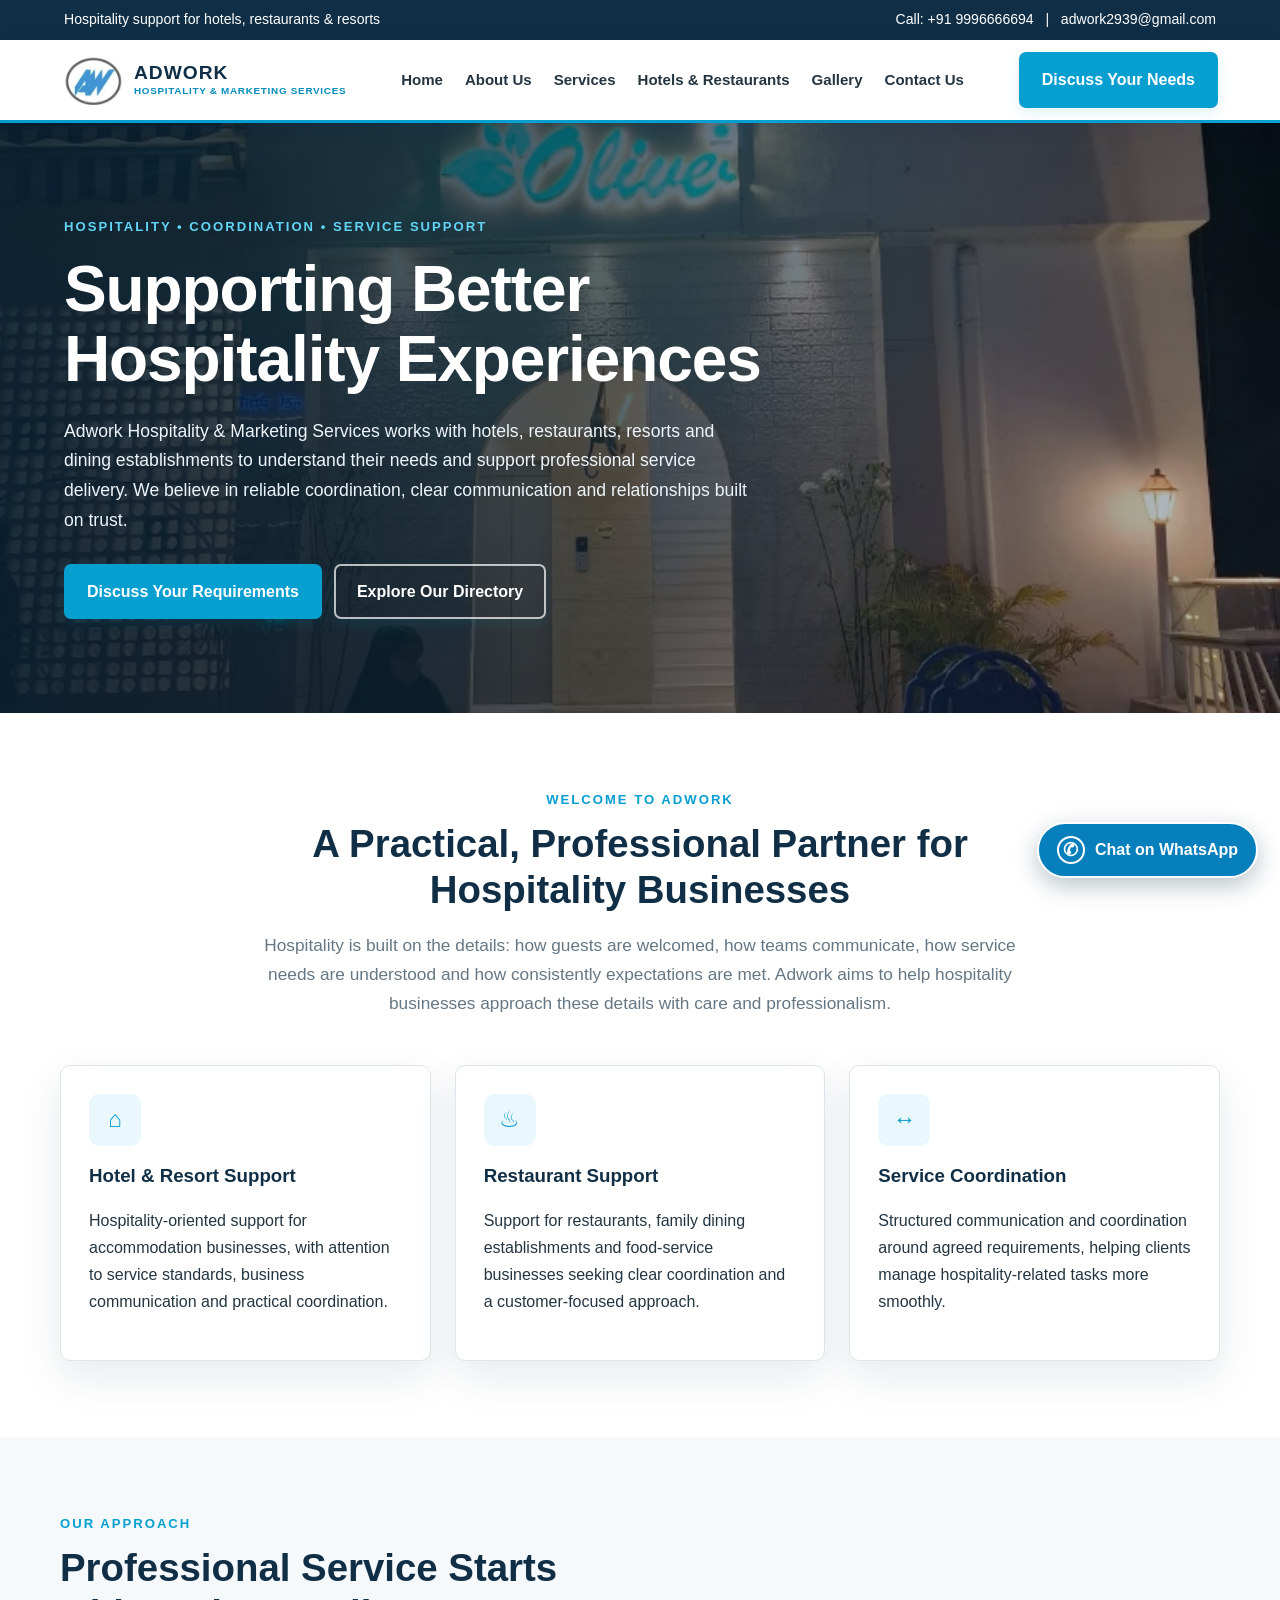
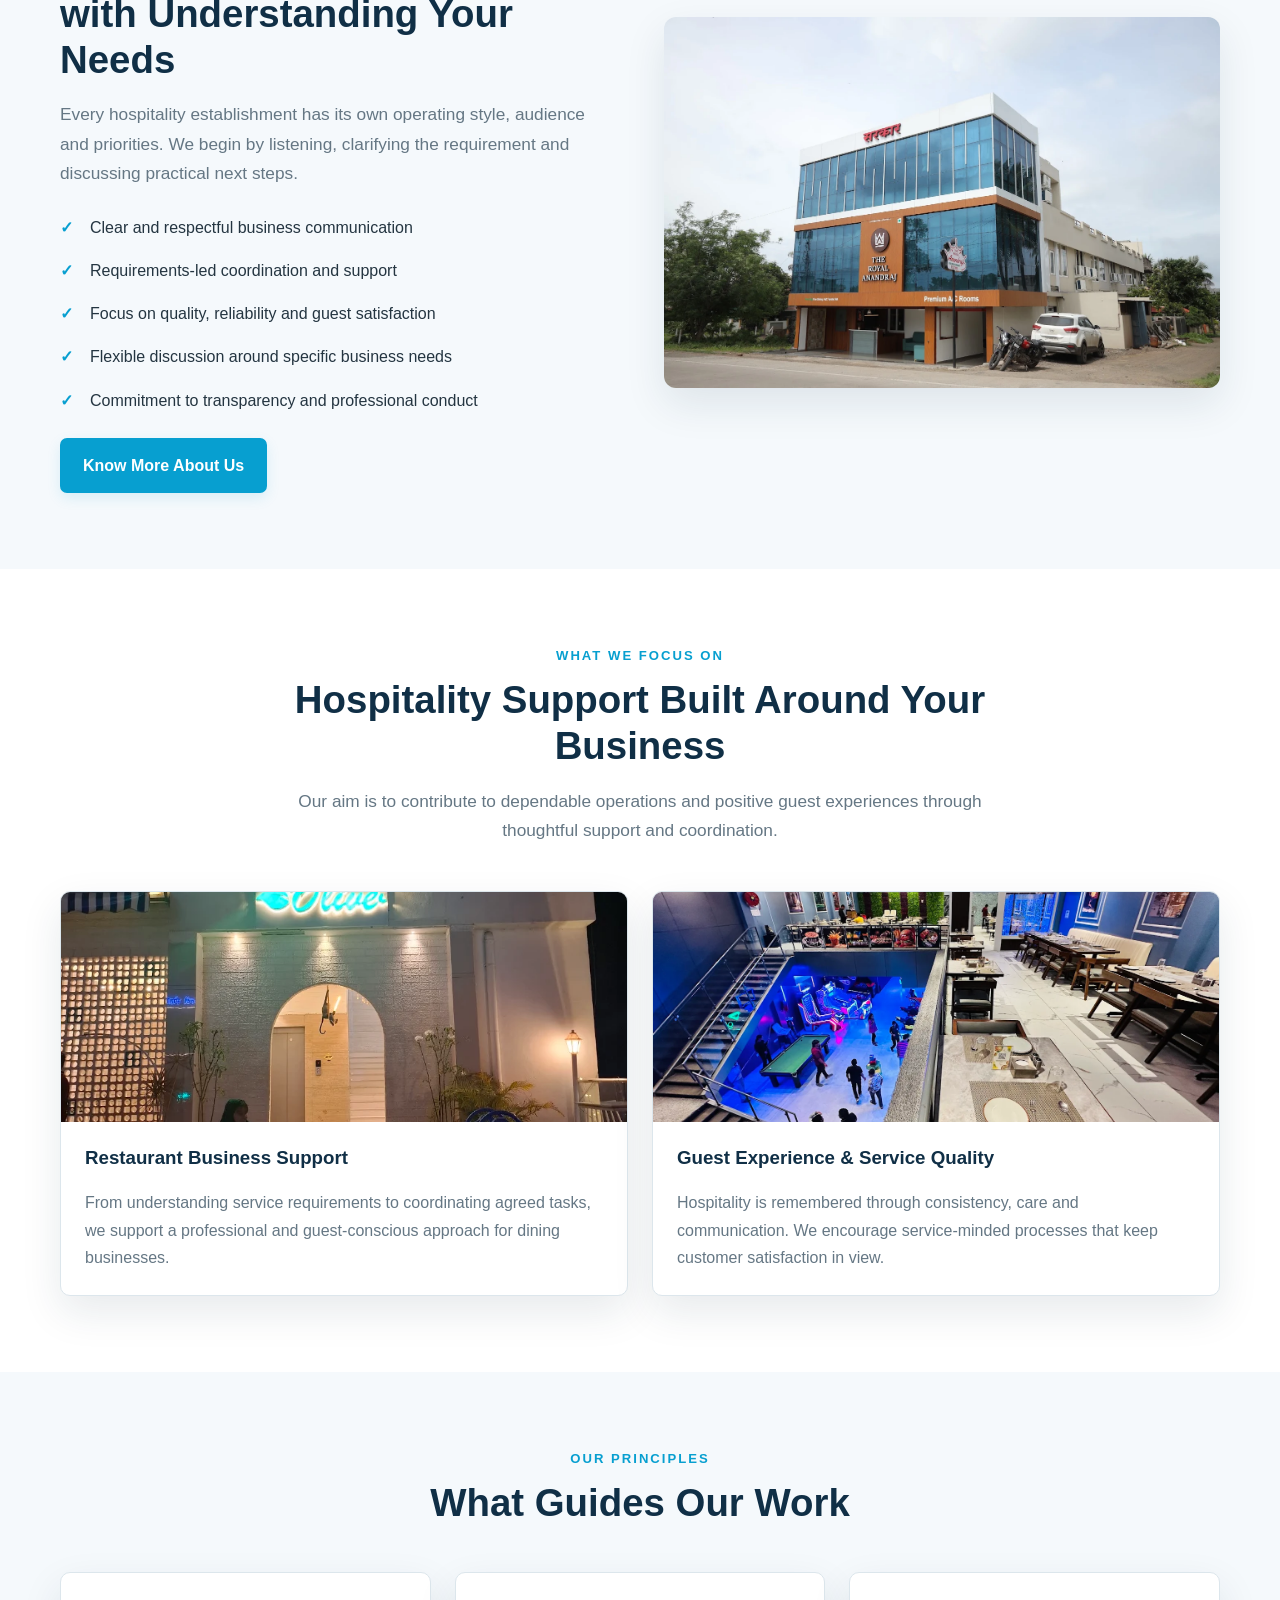
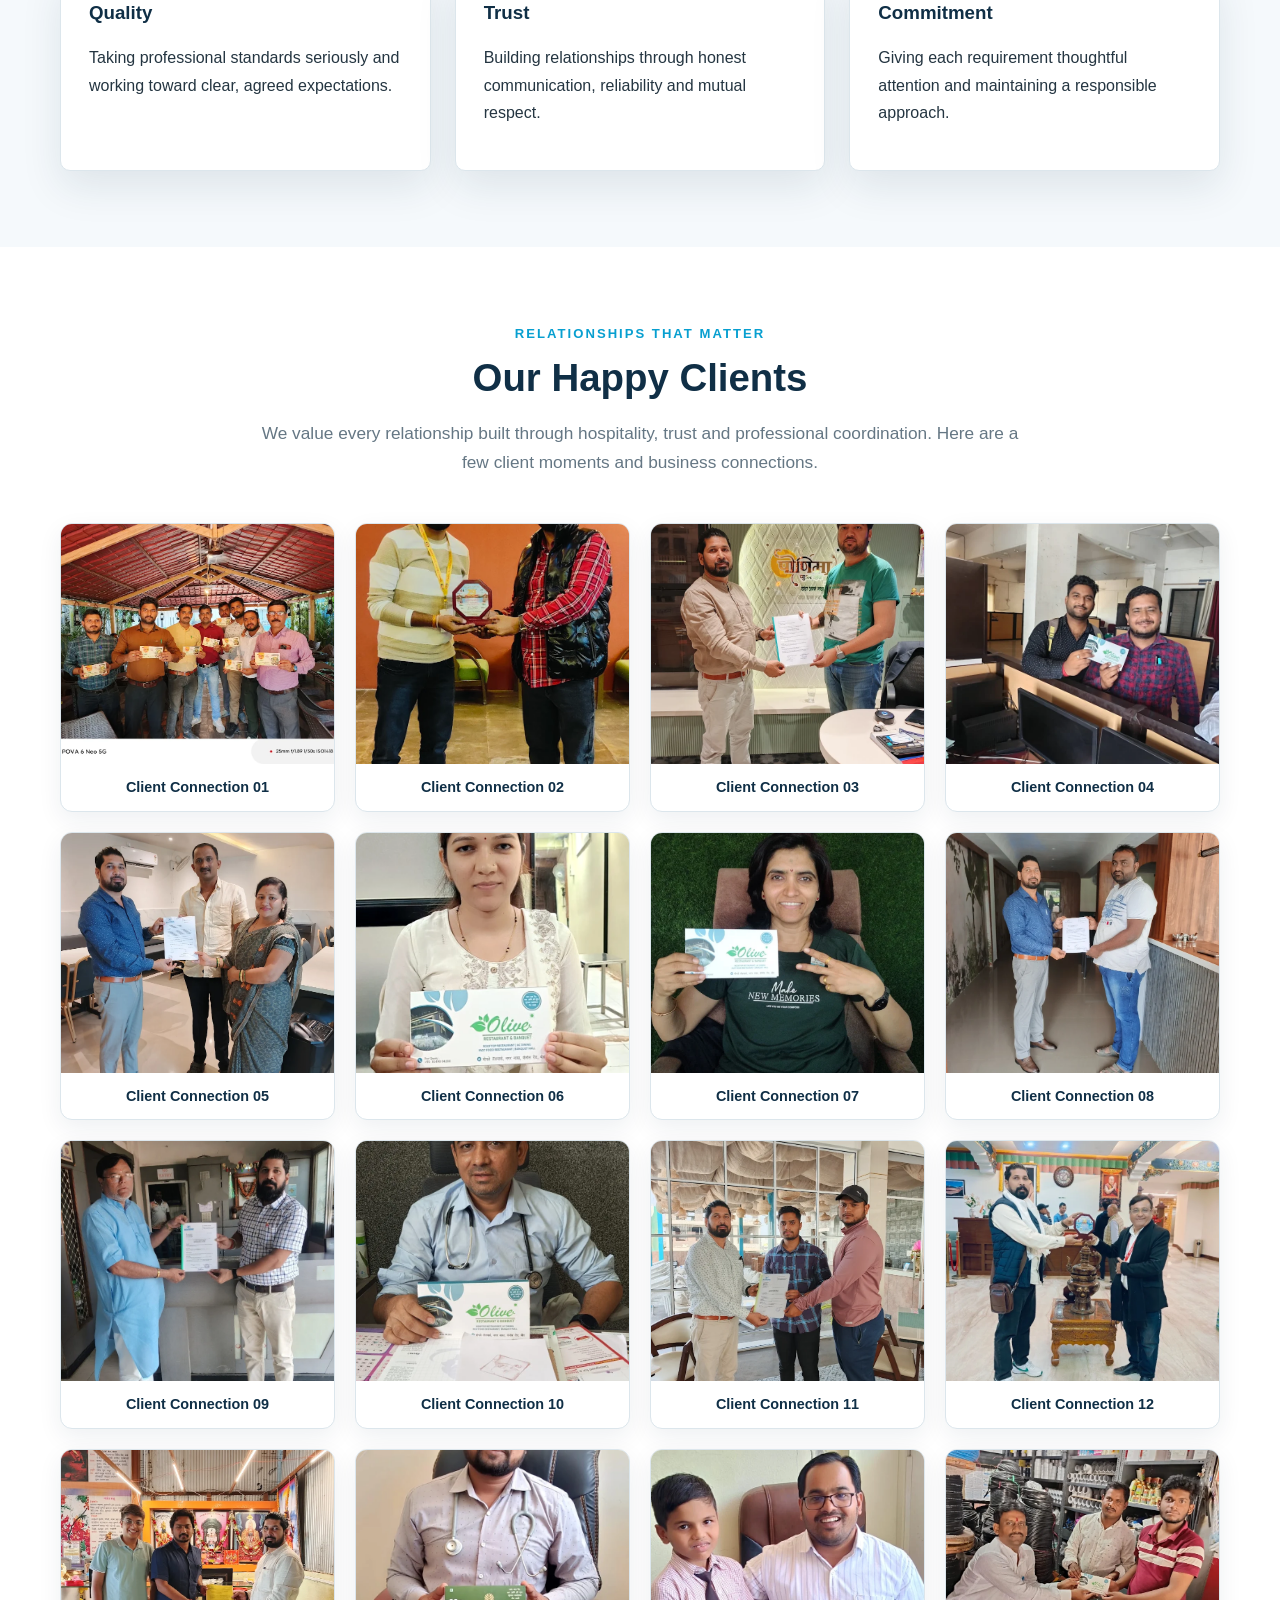
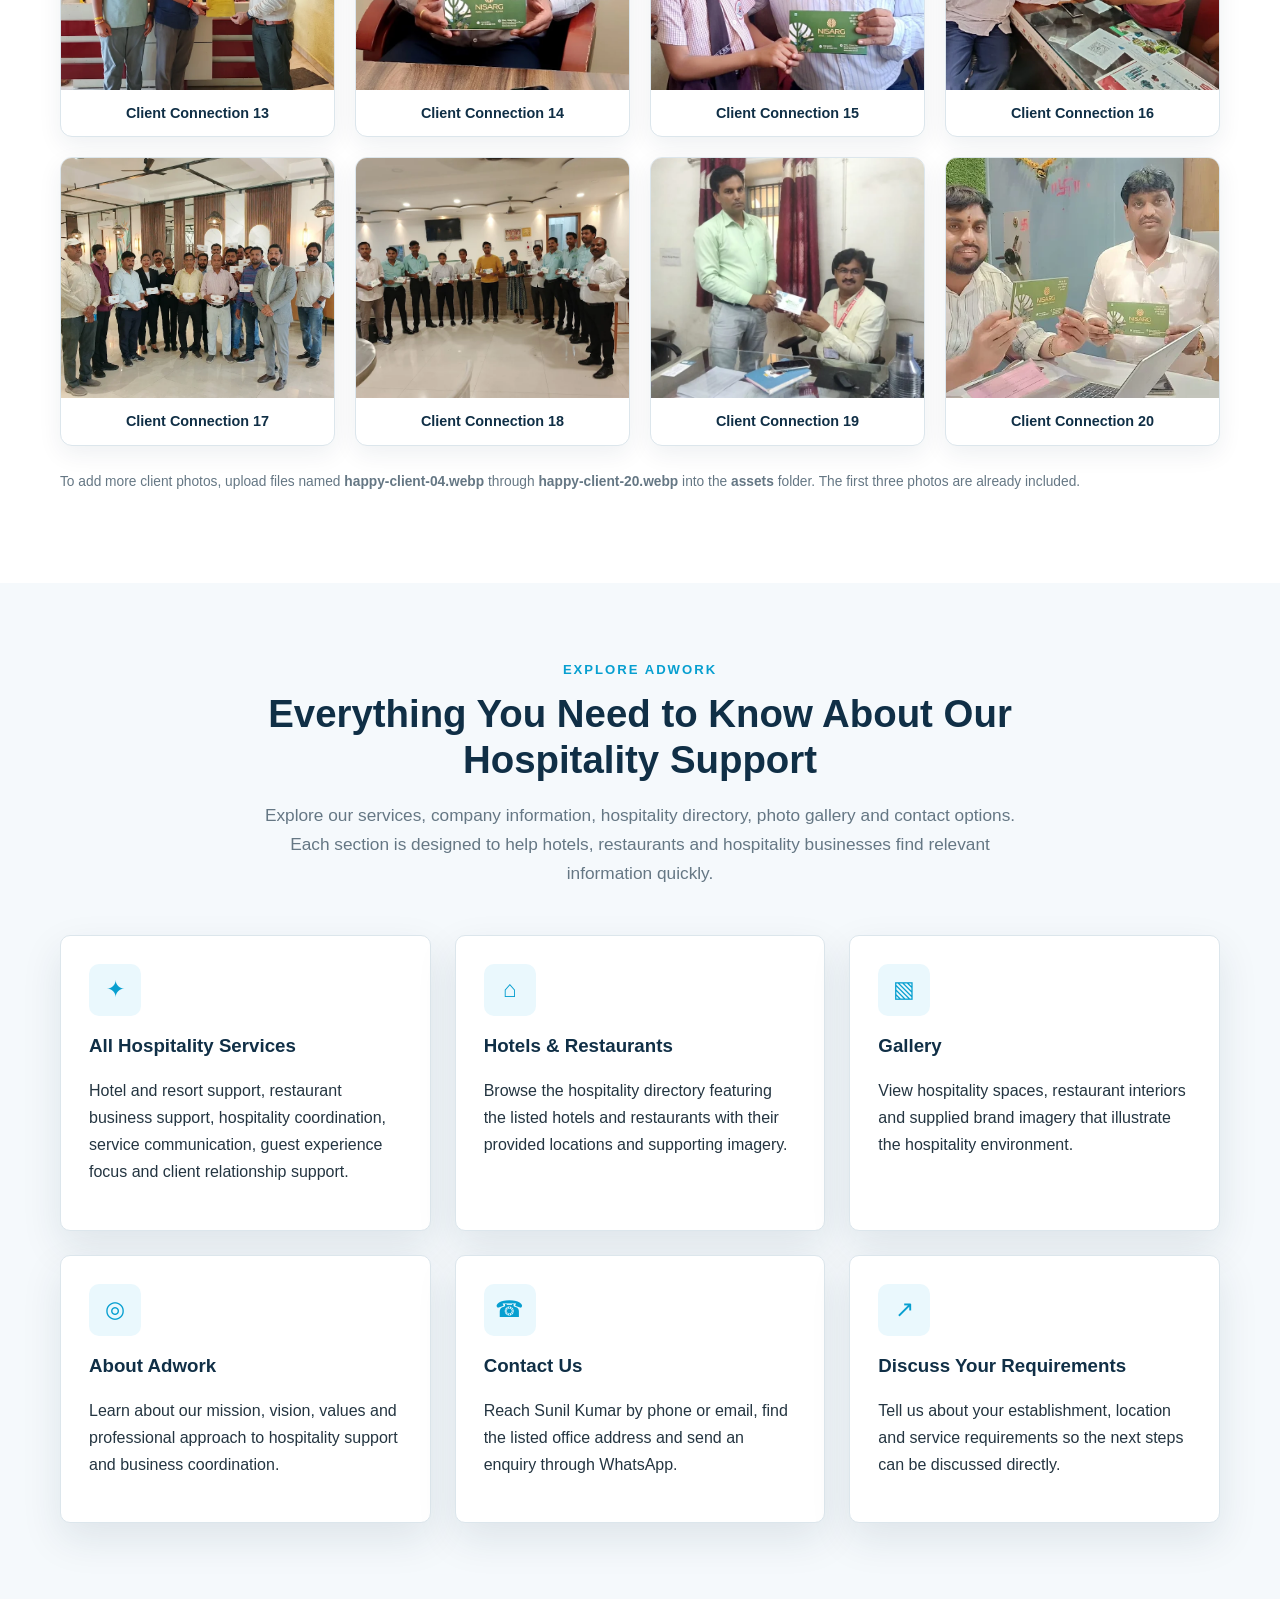
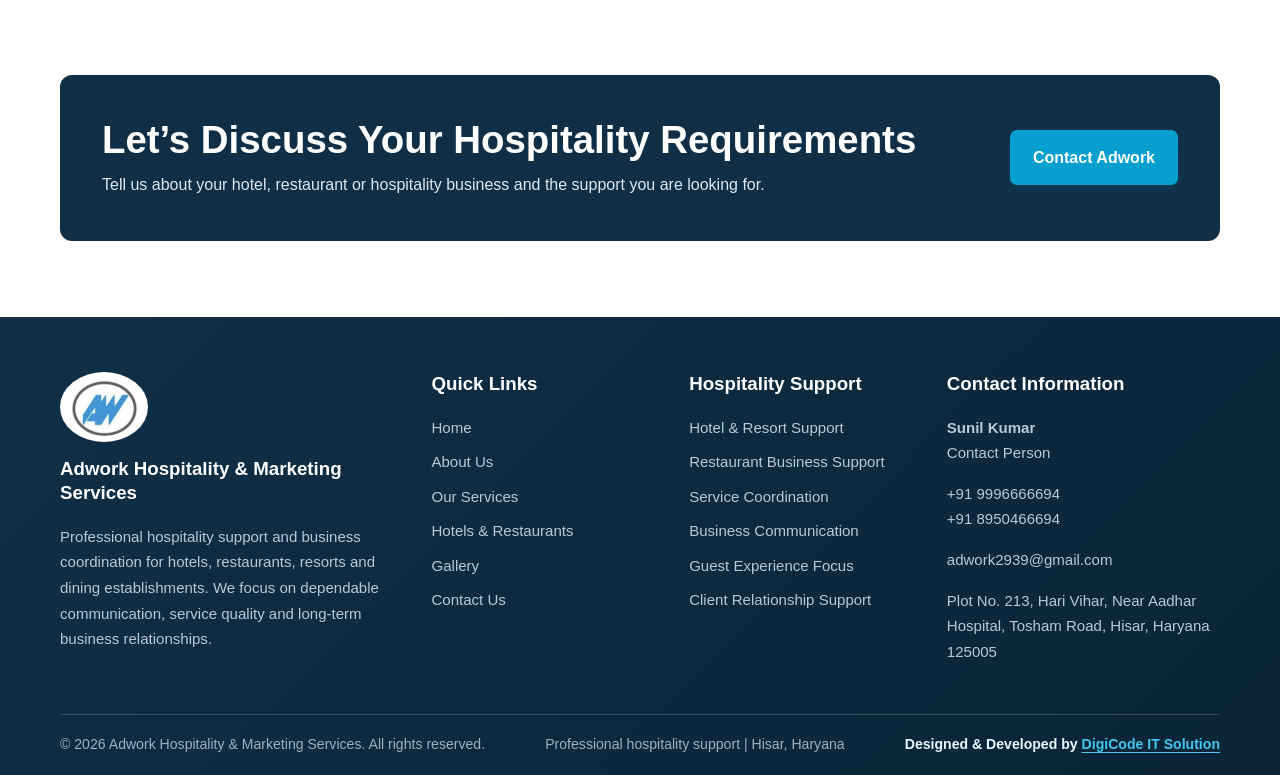
==== commit 804814e1: "Add files via upload" ====
--- a/index.html
+++ b/index.html
@@ -20,6 +20,32 @@
 <section class="section"><div class="container"><div class="section-heading"><div class="eyebrow">What we focus on</div><h2>Hospitality Support Built Around Your Business</h2><p class="lead">Our aim is to contribute to dependable operations and positive guest experiences through thoughtful support and coordination.</p></div><div class="grid two"><article class="card"><img src="assets/restaurant-interior-2.jpg" alt="Modern restaurant dining space"><div class="card-body"><h3>Restaurant Business Support</h3><p>From understanding service requirements to coordinating agreed tasks, we support a professional and guest-conscious approach for dining businesses.</p></div></article><article class="card"><img src="assets/restaurant-interior-3.jpg" alt="Bright restaurant interior with arranged tables"><div class="card-body"><h3>Guest Experience & Service Quality</h3><p>Hospitality is remembered through consistency, care and communication. We encourage service-minded processes that keep customer satisfaction in view.</p></div></article></div></div></section>
 <section class="section alt"><div class="container"><div class="section-heading"><div class="eyebrow">Our principles</div><h2>What Guides Our Work</h2></div><div class="grid"><div class="service-card"><h3>Quality</h3><p>Taking professional standards seriously and working toward clear, agreed expectations.</p></div><div class="service-card"><h3>Trust</h3><p>Building relationships through honest communication, reliability and mutual respect.</p></div><div class="service-card"><h3>Commitment</h3><p>Giving each requirement thoughtful attention and maintaining a responsible approach.</p></div></div></div></section>
 
+
+<section class="section happy-clients-section"><div class="container">
+<div class="section-heading"><div class="eyebrow">Relationships that matter</div><h2>Our Happy Clients</h2><p class="lead">We value every relationship built through hospitality, trust and professional coordination. Here are a few client moments and business connections.</p></div>
+<div class="client-gallery" aria-label="Happy clients photo gallery">
+<figure class="client-photo"><img src="assets/happy-client-01.webp" alt="Adwork happy client photo 01" loading="lazy" data-fallback-label="Add happy-client-01.webp to assets folder"><figcaption>Client Connection 01</figcaption></figure>
+<figure class="client-photo"><img src="assets/happy-client-02.webp" alt="Adwork happy client photo 02" loading="lazy" data-fallback-label="Add happy-client-02.webp to assets folder"><figcaption>Client Connection 02</figcaption></figure>
+<figure class="client-photo"><img src="assets/happy-client-03.webp" alt="Adwork happy client photo 03" loading="lazy" data-fallback-label="Add happy-client-03.webp to assets folder"><figcaption>Client Connection 03</figcaption></figure>
+<figure class="client-photo"><img src="assets/happy-client-04.webp" alt="Adwork happy client photo 04" loading="lazy" data-fallback-label="Add happy-client-04.webp to assets folder"><figcaption>Client Connection 04</figcaption></figure>
+<figure class="client-photo"><img src="assets/happy-client-05.webp" alt="Adwork happy client photo 05" loading="lazy" data-fallback-label="Add happy-client-05.webp to assets folder"><figcaption>Client Connection 05</figcaption></figure>
+<figure class="client-photo"><img src="assets/happy-client-06.webp" alt="Adwork happy client photo 06" loading="lazy" data-fallback-label="Add happy-client-06.webp to assets folder"><figcaption>Client Connection 06</figcaption></figure>
+<figure class="client-photo"><img src="assets/happy-client-07.webp" alt="Adwork happy client photo 07" loading="lazy" data-fallback-label="Add happy-client-07.webp to assets folder"><figcaption>Client Connection 07</figcaption></figure>
+<figure class="client-photo"><img src="assets/happy-client-08.webp" alt="Adwork happy client photo 08" loading="lazy" data-fallback-label="Add happy-client-08.webp to assets folder"><figcaption>Client Connection 08</figcaption></figure>
+<figure class="client-photo"><img src="assets/happy-client-09.webp" alt="Adwork happy client photo 09" loading="lazy" data-fallback-label="Add happy-client-09.webp to assets folder"><figcaption>Client Connection 09</figcaption></figure>
+<figure class="client-photo"><img src="assets/happy-client-10.webp" alt="Adwork happy client photo 10" loading="lazy" data-fallback-label="Add happy-client-10.webp to assets folder"><figcaption>Client Connection 10</figcaption></figure>
+<figure class="client-photo"><img src="assets/happy-client-11.webp" alt="Adwork happy client photo 11" loading="lazy" data-fallback-label="Add happy-client-11.webp to assets folder"><figcaption>Client Connection 11</figcaption></figure>
+<figure class="client-photo"><img src="assets/happy-client-12.webp" alt="Adwork happy client photo 12" loading="lazy" data-fallback-label="Add happy-client-12.webp to assets folder"><figcaption>Client Connection 12</figcaption></figure>
+<figure class="client-photo"><img src="assets/happy-client-13.webp" alt="Adwork happy client photo 13" loading="lazy" data-fallback-label="Add happy-client-13.webp to assets folder"><figcaption>Client Connection 13</figcaption></figure>
+<figure class="client-photo"><img src="assets/happy-client-14.webp" alt="Adwork happy client photo 14" loading="lazy" data-fallback-label="Add happy-client-14.webp to assets folder"><figcaption>Client Connection 14</figcaption></figure>
+<figure class="client-photo"><img src="assets/happy-client-15.webp" alt="Adwork happy client photo 15" loading="lazy" data-fallback-label="Add happy-client-15.webp to assets folder"><figcaption>Client Connection 15</figcaption></figure>
+<figure class="client-photo"><img src="assets/happy-client-16.webp" alt="Adwork happy client photo 16" loading="lazy" data-fallback-label="Add happy-client-16.webp to assets folder"><figcaption>Client Connection 16</figcaption></figure>
+<figure class="client-photo"><img src="assets/happy-client-17.webp" alt="Adwork happy client photo 17" loading="lazy" data-fallback-label="Add happy-client-17.webp to assets folder"><figcaption>Client Connection 17</figcaption></figure>
+<figure class="client-photo"><img src="assets/happy-client-18.webp" alt="Adwork happy client photo 18" loading="lazy" data-fallback-label="Add happy-client-18.webp to assets folder"><figcaption>Client Connection 18</figcaption></figure>
+<figure class="client-photo"><img src="assets/happy-client-19.webp" alt="Adwork happy client photo 19" loading="lazy" data-fallback-label="Add happy-client-19.webp to assets folder"><figcaption>Client Connection 19</figcaption></figure>
+<figure class="client-photo"><img src="assets/happy-client-20.webp" alt="Adwork happy client photo 20" loading="lazy" data-fallback-label="Add happy-client-20.webp to assets folder"><figcaption>Client Connection 20</figcaption></figure>
+</div><p class="form-note client-gallery-note">To add more client photos, upload files named <strong>happy-client-04.webp</strong> through <strong>happy-client-20.webp</strong> into the <strong>assets</strong> folder. The first three photos are already included.</p>
+</div></section>
 
 <section class="section alt"><div class="container">
 <div class="section-heading"><div class="eyebrow">Explore Adwork</div><h2>Everything You Need to Know About Our Hospitality Support</h2>
--- a/style.css
+++ b/style.css
@@ -15,3 +15,14 @@
 :root{--navy:#102f46;--blue:#079fd0;--gold:#079fd0;--sky:#eaf8fd;--ink:#243541;--muted:#657784;--line:#dce6ec;--shadow:0 16px 40px rgba(16,47,70,.10)}
 .brand{gap:10px;min-width:235px}.brand img{width:62px;height:56px;object-fit:contain;border-radius:50%;background:#fff}.brand-wordmark{font-size:1.2rem;font-weight:900;letter-spacing:1px;line-height:1.2}.brand span{font-size:.62rem;letter-spacing:.7px;line-height:1.5;color:#078dbb}.site-header{border-bottom:3px solid var(--blue)}.nav-links a{transition:color .18s ease}.nav-links a:hover,.nav-links a.active{color:var(--blue)}.nav-cta,.btn{border-radius:7px;box-shadow:0 5px 14px rgba(7,159,208,.12)}.hero{min-height:590px;background-position:center;background-image:linear-gradient(90deg,rgba(8,31,48,.92),rgba(8,31,48,.67),rgba(8,31,48,.25)),url('assets/restaurant-interior-2.jpg')}.hero h1{letter-spacing:-1.1px}.hero .eyebrow{color:#62d4f5}.section-heading{margin-bottom:46px}.service-card,.card,.form-panel{transition:transform .2s ease,box-shadow .2s ease}.service-card:hover,.card:hover{transform:translateY(-4px);box-shadow:0 20px 45px rgba(16,47,70,.14)}.footer-brand{width:88px;height:70px;object-fit:contain;background:#fff;border:1px solid rgba(255,255,255,.25);border-radius:50%;padding:5px}.site-footer{background:linear-gradient(135deg,#102f46,#0b2437)}.digicode-credit a{color:#42c7ee}.floating-whatsapp{background:#087fbd}.floating-whatsapp:hover{background:#075d8a}
 @media(max-width:680px){.brand{min-width:0;gap:8px}.brand img{width:48px;height:46px}.brand-wordmark{font-size:1rem}.brand span{font-size:.54rem;letter-spacing:.35px}.hero{min-height:520px}}
+
+
+/* Happy Clients and expanded gallery additions */
+.client-gallery,.expanded-gallery{display:grid;grid-template-columns:repeat(4,minmax(0,1fr));gap:20px}
+.client-photo,.gallery-item{margin:0;overflow:hidden;border:1px solid var(--line);border-radius:12px;background:#fff;box-shadow:0 8px 24px rgba(16,47,70,.07)}
+.client-photo img,.gallery-item img{width:100%;height:240px;object-fit:cover;background:linear-gradient(135deg,#eaf8fd,#f5f8fa);color:var(--muted);text-align:center}
+.client-photo figcaption,.gallery-item figcaption{padding:11px 13px;font-size:.9rem;font-weight:700;color:var(--navy);text-align:center}
+.client-gallery-note{margin-top:24px}
+.client-photo img.image-pending,.gallery-item img.image-pending{display:block;height:240px;object-fit:contain;padding:25px;color:var(--muted);font-size:.9rem}
+@media(max-width:900px){.client-gallery,.expanded-gallery{grid-template-columns:repeat(3,minmax(0,1fr))}}
+@media(max-width:620px){.client-gallery,.expanded-gallery{grid-template-columns:repeat(2,minmax(0,1fr));gap:12px}.client-photo img,.gallery-item img,.client-photo img.image-pending,.gallery-item img.image-pending{height:180px}.client-photo figcaption,.gallery-item figcaption{font-size:.8rem;padding:9px 7px}}
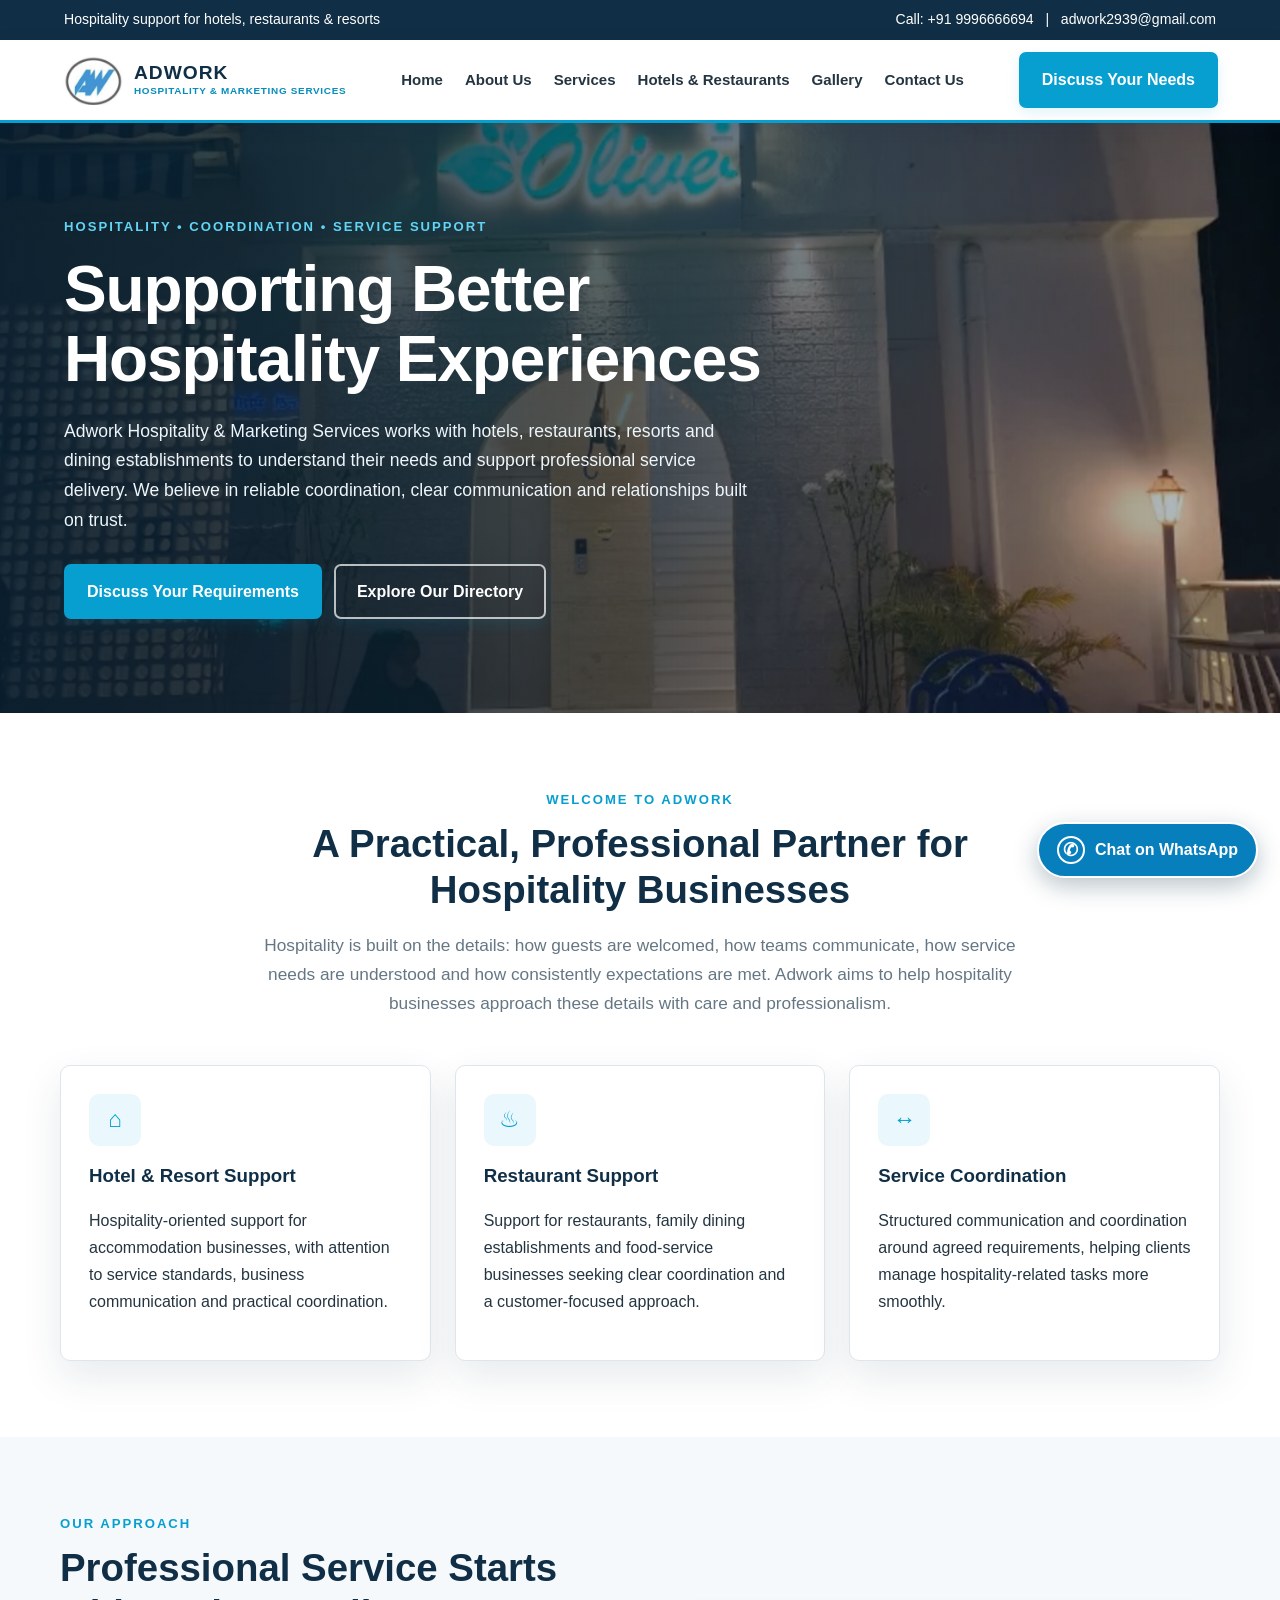
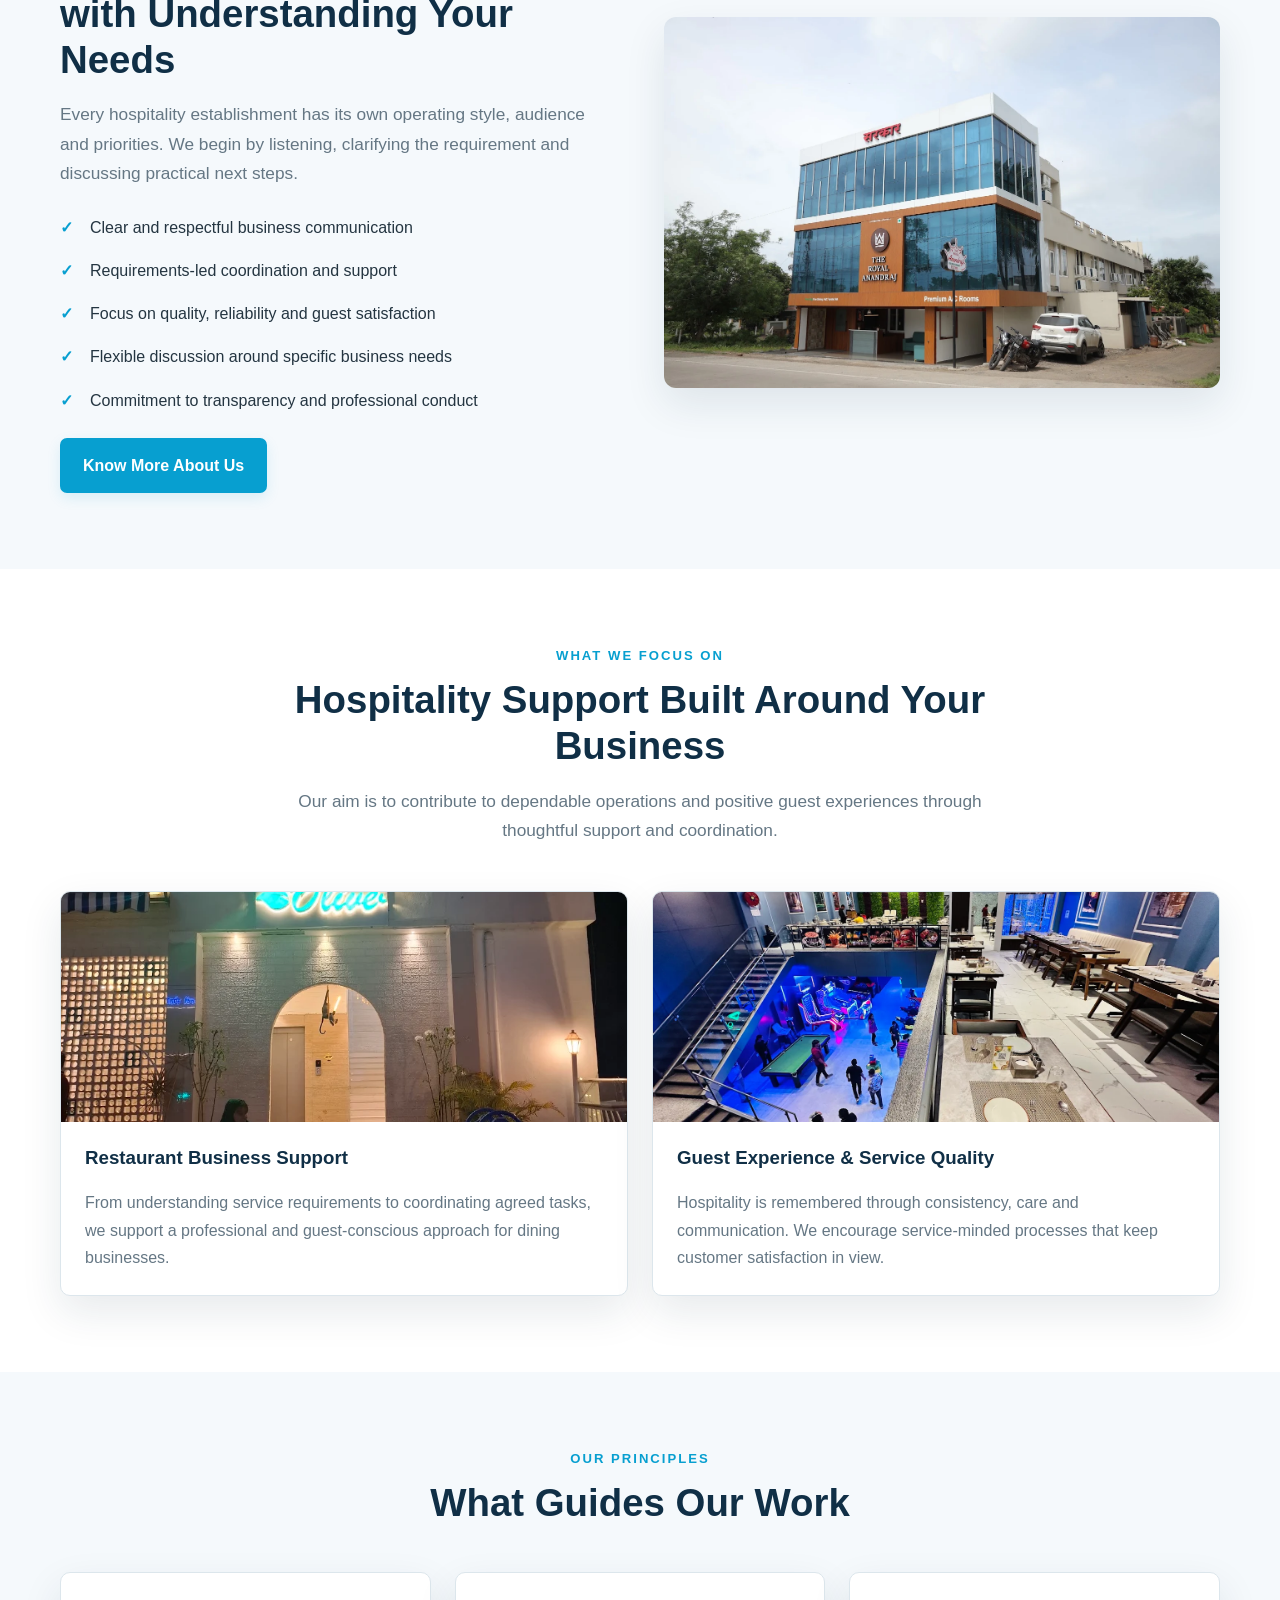
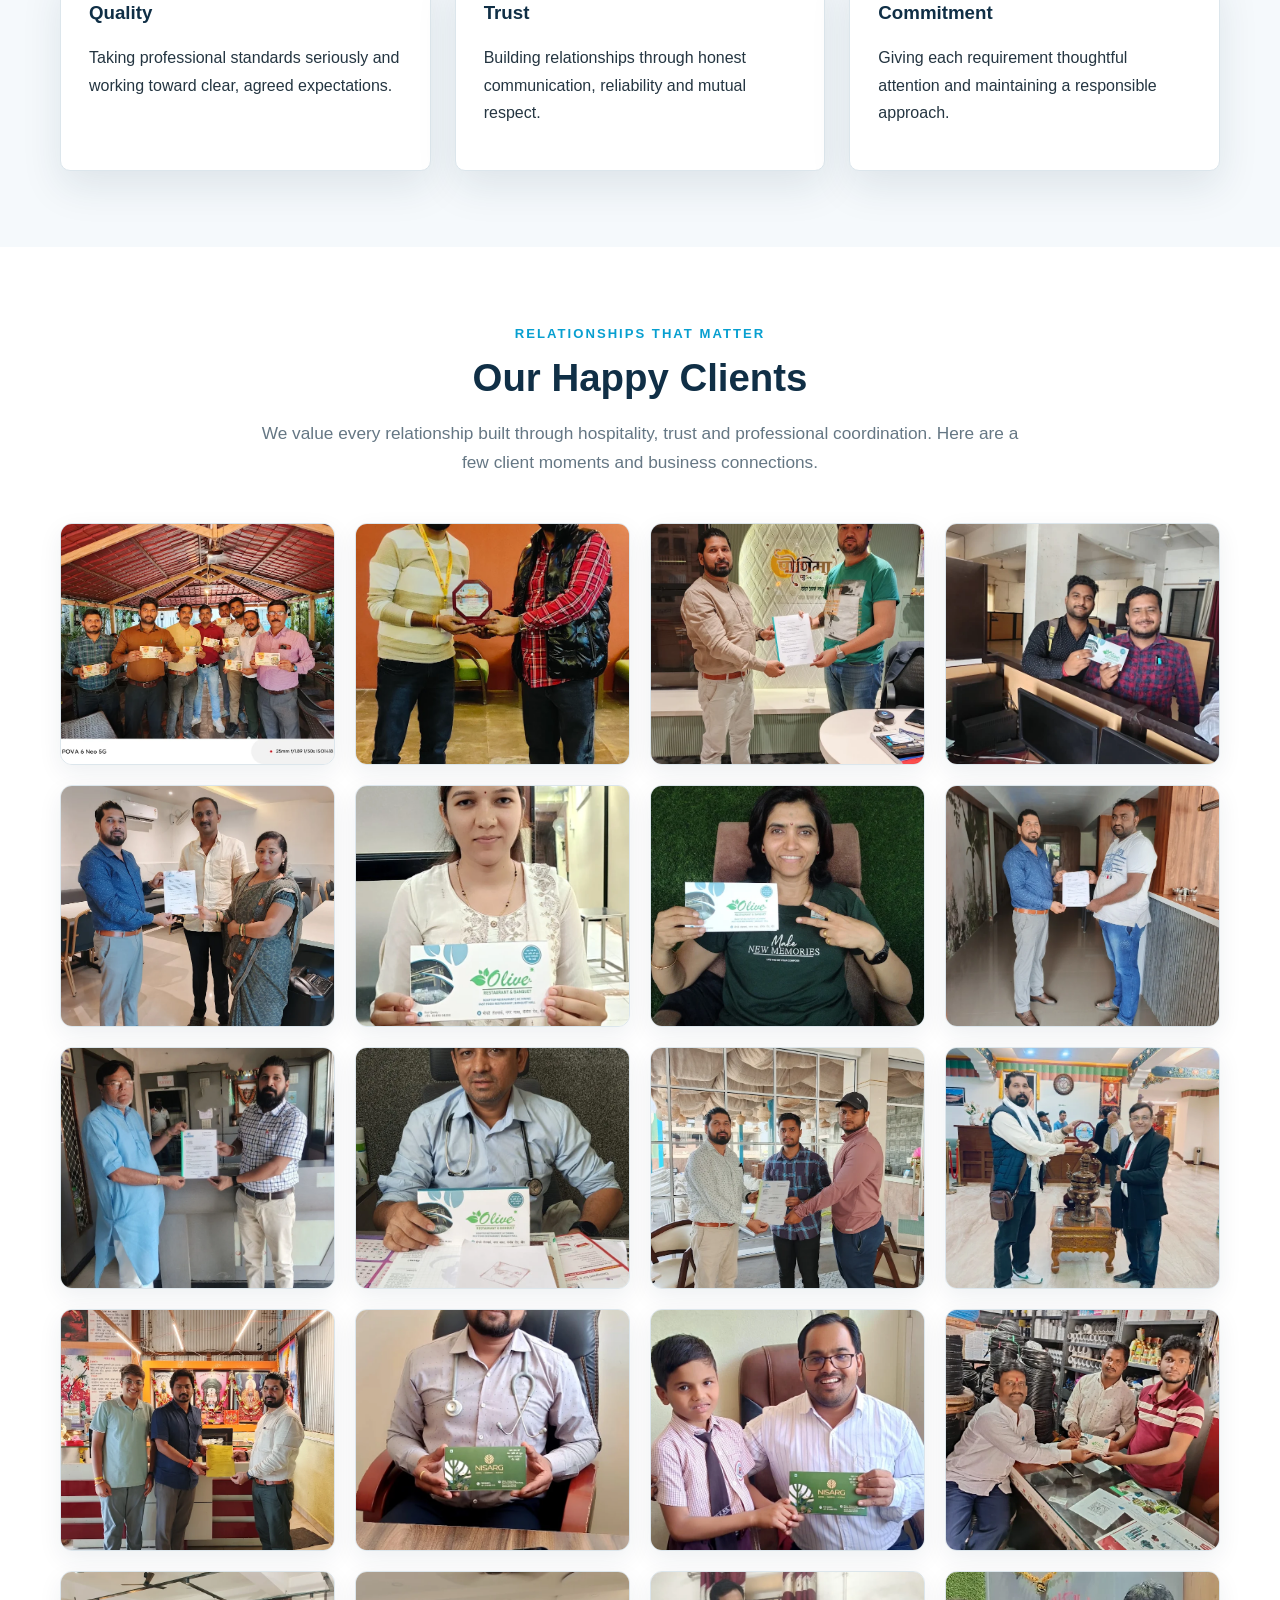
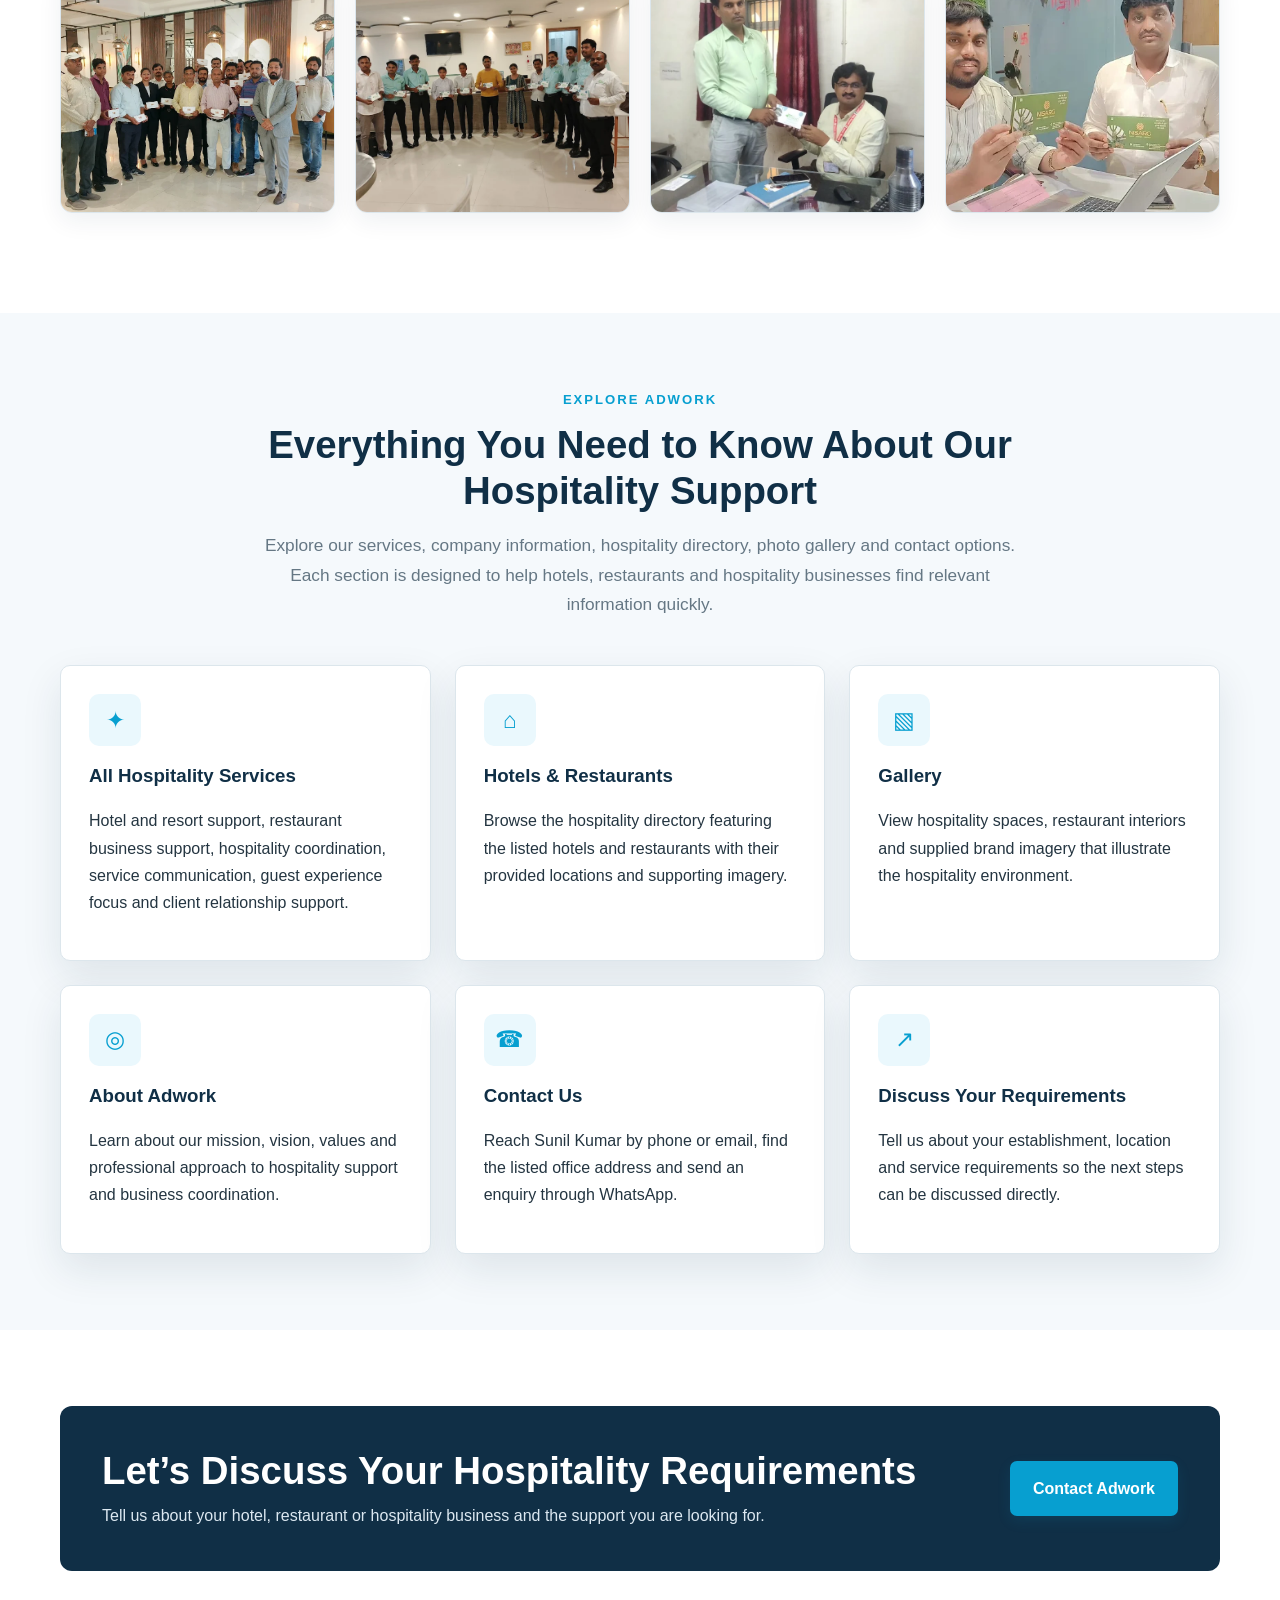
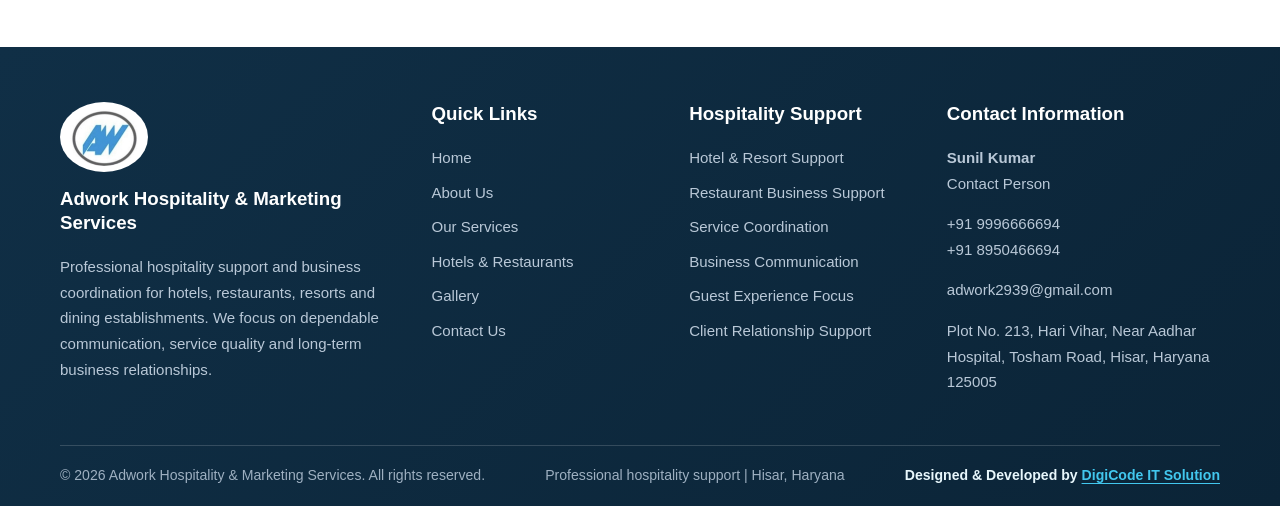
==== commit 55d6d71e: "Add files via upload" ====
--- a/index.html
+++ b/index.html
@@ -13,7 +13,19 @@
 </div></header>
 
 <main>
-<section class="hero"><div class="hero-inner"><div class="eyebrow">Hospitality • Coordination • Service Support</div><h1>Supporting Better Hospitality Experiences</h1><p>Adwork Hospitality & Marketing Services works with hotels, restaurants, resorts and dining establishments to understand their needs and support professional service delivery. We believe in reliable coordination, clear communication and relationships built on trust.</p><div class="hero-actions"><a class="btn" href="contact.html">Discuss Your Requirements</a><a class="btn btn-outline" href="directory.html">Explore Our Directory</a></div></div></section>
+<section class="hero" aria-label="Adwork hospitality highlights"><div class="hero-slides" aria-hidden="true">
+<div class="hero-slide active" style="background-image:url('assets/restaurant-interior-1.jpg')"></div>
+<div class="hero-slide" style="background-image:url('assets/restaurant-interior-2.jpg')"></div>
+<div class="hero-slide" style="background-image:url('assets/restaurant-interior-3.jpg')"></div>
+<div class="hero-slide" style="background-image:url('assets/gallery-01.webp')"></div>
+<div class="hero-slide" style="background-image:url('assets/gallery-02.webp')"></div>
+<div class="hero-slide" style="background-image:url('assets/gallery-03.webp')"></div>
+<div class="hero-slide" style="background-image:url('assets/gallery-04.webp')"></div>
+<div class="hero-slide" style="background-image:url('assets/gallery-05.webp')"></div>
+<div class="hero-slide" style="background-image:url('assets/gallery-06.webp')"></div>
+<div class="hero-slide" style="background-image:url('assets/happy-client-01.webp')"></div>
+<div class="hero-slide-overlay"></div>
+</div><div class="hero-inner"><div class="eyebrow">Hospitality • Coordination • Service Support</div><h1>Supporting Better Hospitality Experiences</h1><p>Adwork Hospitality & Marketing Services works with hotels, restaurants, resorts and dining establishments to understand their needs and support professional service delivery. We believe in reliable coordination, clear communication and relationships built on trust.</p><div class="hero-actions"><a class="btn" href="contact.html">Discuss Your Requirements</a><a class="btn btn-outline" href="directory.html">Explore Our Directory</a></div></div></section>
 <section class="section"><div class="container"><div class="section-heading"><div class="eyebrow">Welcome to Adwork</div><h2>A Practical, Professional Partner for Hospitality Businesses</h2><p class="lead">Hospitality is built on the details: how guests are welcomed, how teams communicate, how service needs are understood and how consistently expectations are met. Adwork aims to help hospitality businesses approach these details with care and professionalism.</p></div>
 <div class="grid"><article class="service-card"><div class="icon-box">⌂</div><h3>Hotel & Resort Support</h3><p>Hospitality-oriented support for accommodation businesses, with attention to service standards, business communication and practical coordination.</p></article><article class="service-card"><div class="icon-box">♨</div><h3>Restaurant Support</h3><p>Support for restaurants, family dining establishments and food-service businesses seeking clear coordination and a customer-focused approach.</p></article><article class="service-card"><div class="icon-box">↔</div><h3>Service Coordination</h3><p>Structured communication and coordination around agreed requirements, helping clients manage hospitality-related tasks more smoothly.</p></article></div></div></section>
 <section class="section alt"><div class="container split"><div><div class="eyebrow">Our approach</div><h2>Professional Service Starts with Understanding Your Needs</h2><p class="lead">Every hospitality establishment has its own operating style, audience and priorities. We begin by listening, clarifying the requirement and discussing practical next steps.</p><ul class="check-list"><li>Clear and respectful business communication</li><li>Requirements-led coordination and support</li><li>Focus on quality, reliability and guest satisfaction</li><li>Flexible discussion around specific business needs</li><li>Commitment to transparency and professional conduct</li></ul><a class="btn" href="about.html">Know More About Us</a></div><img src="assets/restaurant-interior-1.jpg" alt="Elegant restaurant interior with dining tables and warm lighting"></div></section>
@@ -24,27 +36,27 @@
 <section class="section happy-clients-section"><div class="container">
 <div class="section-heading"><div class="eyebrow">Relationships that matter</div><h2>Our Happy Clients</h2><p class="lead">We value every relationship built through hospitality, trust and professional coordination. Here are a few client moments and business connections.</p></div>
 <div class="client-gallery" aria-label="Happy clients photo gallery">
-<figure class="client-photo"><img src="assets/happy-client-01.webp" alt="Adwork happy client photo 01" loading="lazy" data-fallback-label="Add happy-client-01.webp to assets folder"><figcaption>Client Connection 01</figcaption></figure>
-<figure class="client-photo"><img src="assets/happy-client-02.webp" alt="Adwork happy client photo 02" loading="lazy" data-fallback-label="Add happy-client-02.webp to assets folder"><figcaption>Client Connection 02</figcaption></figure>
-<figure class="client-photo"><img src="assets/happy-client-03.webp" alt="Adwork happy client photo 03" loading="lazy" data-fallback-label="Add happy-client-03.webp to assets folder"><figcaption>Client Connection 03</figcaption></figure>
-<figure class="client-photo"><img src="assets/happy-client-04.webp" alt="Adwork happy client photo 04" loading="lazy" data-fallback-label="Add happy-client-04.webp to assets folder"><figcaption>Client Connection 04</figcaption></figure>
-<figure class="client-photo"><img src="assets/happy-client-05.webp" alt="Adwork happy client photo 05" loading="lazy" data-fallback-label="Add happy-client-05.webp to assets folder"><figcaption>Client Connection 05</figcaption></figure>
-<figure class="client-photo"><img src="assets/happy-client-06.webp" alt="Adwork happy client photo 06" loading="lazy" data-fallback-label="Add happy-client-06.webp to assets folder"><figcaption>Client Connection 06</figcaption></figure>
-<figure class="client-photo"><img src="assets/happy-client-07.webp" alt="Adwork happy client photo 07" loading="lazy" data-fallback-label="Add happy-client-07.webp to assets folder"><figcaption>Client Connection 07</figcaption></figure>
-<figure class="client-photo"><img src="assets/happy-client-08.webp" alt="Adwork happy client photo 08" loading="lazy" data-fallback-label="Add happy-client-08.webp to assets folder"><figcaption>Client Connection 08</figcaption></figure>
-<figure class="client-photo"><img src="assets/happy-client-09.webp" alt="Adwork happy client photo 09" loading="lazy" data-fallback-label="Add happy-client-09.webp to assets folder"><figcaption>Client Connection 09</figcaption></figure>
-<figure class="client-photo"><img src="assets/happy-client-10.webp" alt="Adwork happy client photo 10" loading="lazy" data-fallback-label="Add happy-client-10.webp to assets folder"><figcaption>Client Connection 10</figcaption></figure>
-<figure class="client-photo"><img src="assets/happy-client-11.webp" alt="Adwork happy client photo 11" loading="lazy" data-fallback-label="Add happy-client-11.webp to assets folder"><figcaption>Client Connection 11</figcaption></figure>
-<figure class="client-photo"><img src="assets/happy-client-12.webp" alt="Adwork happy client photo 12" loading="lazy" data-fallback-label="Add happy-client-12.webp to assets folder"><figcaption>Client Connection 12</figcaption></figure>
-<figure class="client-photo"><img src="assets/happy-client-13.webp" alt="Adwork happy client photo 13" loading="lazy" data-fallback-label="Add happy-client-13.webp to assets folder"><figcaption>Client Connection 13</figcaption></figure>
-<figure class="client-photo"><img src="assets/happy-client-14.webp" alt="Adwork happy client photo 14" loading="lazy" data-fallback-label="Add happy-client-14.webp to assets folder"><figcaption>Client Connection 14</figcaption></figure>
-<figure class="client-photo"><img src="assets/happy-client-15.webp" alt="Adwork happy client photo 15" loading="lazy" data-fallback-label="Add happy-client-15.webp to assets folder"><figcaption>Client Connection 15</figcaption></figure>
-<figure class="client-photo"><img src="assets/happy-client-16.webp" alt="Adwork happy client photo 16" loading="lazy" data-fallback-label="Add happy-client-16.webp to assets folder"><figcaption>Client Connection 16</figcaption></figure>
-<figure class="client-photo"><img src="assets/happy-client-17.webp" alt="Adwork happy client photo 17" loading="lazy" data-fallback-label="Add happy-client-17.webp to assets folder"><figcaption>Client Connection 17</figcaption></figure>
-<figure class="client-photo"><img src="assets/happy-client-18.webp" alt="Adwork happy client photo 18" loading="lazy" data-fallback-label="Add happy-client-18.webp to assets folder"><figcaption>Client Connection 18</figcaption></figure>
-<figure class="client-photo"><img src="assets/happy-client-19.webp" alt="Adwork happy client photo 19" loading="lazy" data-fallback-label="Add happy-client-19.webp to assets folder"><figcaption>Client Connection 19</figcaption></figure>
-<figure class="client-photo"><img src="assets/happy-client-20.webp" alt="Adwork happy client photo 20" loading="lazy" data-fallback-label="Add happy-client-20.webp to assets folder"><figcaption>Client Connection 20</figcaption></figure>
-</div><p class="form-note client-gallery-note">To add more client photos, upload files named <strong>happy-client-04.webp</strong> through <strong>happy-client-20.webp</strong> into the <strong>assets</strong> folder. The first three photos are already included.</p>
+<figure class="client-photo"><img src="assets/happy-client-01.webp" alt="Happy client gallery photo" loading="lazy" data-fallback-label="Photo coming soon"></figure>
+<figure class="client-photo"><img src="assets/happy-client-02.webp" alt="Happy client gallery photo" loading="lazy" data-fallback-label="Photo coming soon"></figure>
+<figure class="client-photo"><img src="assets/happy-client-03.webp" alt="Happy client gallery photo" loading="lazy" data-fallback-label="Photo coming soon"></figure>
+<figure class="client-photo"><img src="assets/happy-client-04.webp" alt="Happy client gallery photo" loading="lazy" data-fallback-label="Photo coming soon"></figure>
+<figure class="client-photo"><img src="assets/happy-client-05.webp" alt="Happy client gallery photo" loading="lazy" data-fallback-label="Photo coming soon"></figure>
+<figure class="client-photo"><img src="assets/happy-client-06.webp" alt="Happy client gallery photo" loading="lazy" data-fallback-label="Photo coming soon"></figure>
+<figure class="client-photo"><img src="assets/happy-client-07.webp" alt="Happy client gallery photo" loading="lazy" data-fallback-label="Photo coming soon"></figure>
+<figure class="client-photo"><img src="assets/happy-client-08.webp" alt="Happy client gallery photo" loading="lazy" data-fallback-label="Photo coming soon"></figure>
+<figure class="client-photo"><img src="assets/happy-client-09.webp" alt="Happy client gallery photo" loading="lazy" data-fallback-label="Photo coming soon"></figure>
+<figure class="client-photo"><img src="assets/happy-client-10.webp" alt="Happy client gallery photo" loading="lazy" data-fallback-label="Photo coming soon"></figure>
+<figure class="client-photo"><img src="assets/happy-client-11.webp" alt="Happy client gallery photo" loading="lazy" data-fallback-label="Photo coming soon"></figure>
+<figure class="client-photo"><img src="assets/happy-client-12.webp" alt="Happy client gallery photo" loading="lazy" data-fallback-label="Photo coming soon"></figure>
+<figure class="client-photo"><img src="assets/happy-client-13.webp" alt="Happy client gallery photo" loading="lazy" data-fallback-label="Photo coming soon"></figure>
+<figure class="client-photo"><img src="assets/happy-client-14.webp" alt="Happy client gallery photo" loading="lazy" data-fallback-label="Photo coming soon"></figure>
+<figure class="client-photo"><img src="assets/happy-client-15.webp" alt="Happy client gallery photo" loading="lazy" data-fallback-label="Photo coming soon"></figure>
+<figure class="client-photo"><img src="assets/happy-client-16.webp" alt="Happy client gallery photo" loading="lazy" data-fallback-label="Photo coming soon"></figure>
+<figure class="client-photo"><img src="assets/happy-client-17.webp" alt="Happy client gallery photo" loading="lazy" data-fallback-label="Photo coming soon"></figure>
+<figure class="client-photo"><img src="assets/happy-client-18.webp" alt="Happy client gallery photo" loading="lazy" data-fallback-label="Photo coming soon"></figure>
+<figure class="client-photo"><img src="assets/happy-client-19.webp" alt="Happy client gallery photo" loading="lazy" data-fallback-label="Photo coming soon"></figure>
+<figure class="client-photo"><img src="assets/happy-client-20.webp" alt="Happy client gallery photo" loading="lazy" data-fallback-label="Photo coming soon"></figure>
+</div><p class="form-note client-gallery-note"> </p>
 </div></section>
 
 <section class="section alt"><div class="container">
--- a/style.css
+++ b/style.css
@@ -26,3 +26,23 @@
 .client-photo img.image-pending,.gallery-item img.image-pending{display:block;height:240px;object-fit:contain;padding:25px;color:var(--muted);font-size:.9rem}
 @media(max-width:900px){.client-gallery,.expanded-gallery{grid-template-columns:repeat(3,minmax(0,1fr))}}
 @media(max-width:620px){.client-gallery,.expanded-gallery{grid-template-columns:repeat(2,minmax(0,1fr));gap:12px}.client-photo img,.gallery-item img,.client-photo img.image-pending,.gallery-item img.image-pending{height:180px}.client-photo figcaption,.gallery-item figcaption{font-size:.8rem;padding:9px 7px}}
+
+
+/* Home page hero image carousel: only the front/home hero changes. */
+.hero{background:#102f46!important;isolation:isolate}
+.hero-slides{position:absolute;inset:0;z-index:0;overflow:hidden}
+.hero-slide{position:absolute;inset:0;background-size:cover;background-position:center;opacity:0;transform:scale(1.015);transition:opacity .7s ease;will-change:opacity}
+.hero-slide.active{opacity:1}
+.hero-slide-overlay{position:absolute;inset:0;background:linear-gradient(90deg,rgba(8,31,48,.92),rgba(8,31,48,.67),rgba(8,31,48,.25))}
+.hero-inner{position:relative;z-index:1}
+@media(prefers-reduced-motion:reduce){.hero-slide{transition:none}}
+
+/* Professional content panels and clean photo placeholders */
+.service-commitment,.directory-feature{padding:32px;background:linear-gradient(135deg,#eefaff,#ffffff);border:1px solid #cfeaf5;border-radius:14px;box-shadow:0 12px 32px rgba(16,47,70,.07)}
+.service-commitment h2,.directory-feature h2{margin:8px 0 12px;color:var(--navy);font-size:clamp(1.5rem,2.4vw,2rem)}
+.service-commitment p,.directory-feature p{max-width:850px;color:var(--muted);line-height:1.75}
+.commitment-points{display:flex;flex-wrap:wrap;gap:10px;margin-top:20px}
+.commitment-points span{display:inline-flex;align-items:center;padding:9px 14px;border-radius:100px;background:#fff;border:1px solid #cfeaf5;color:var(--navy);font-weight:700;font-size:.9rem}
+.client-photo figcaption,.gallery-item figcaption{display:none}
+.client-photo img.image-pending,.gallery-item img.image-pending{object-fit:cover;padding:0;color:transparent}
+@media(max-width:620px){.service-commitment,.directory-feature{padding:22px}}
